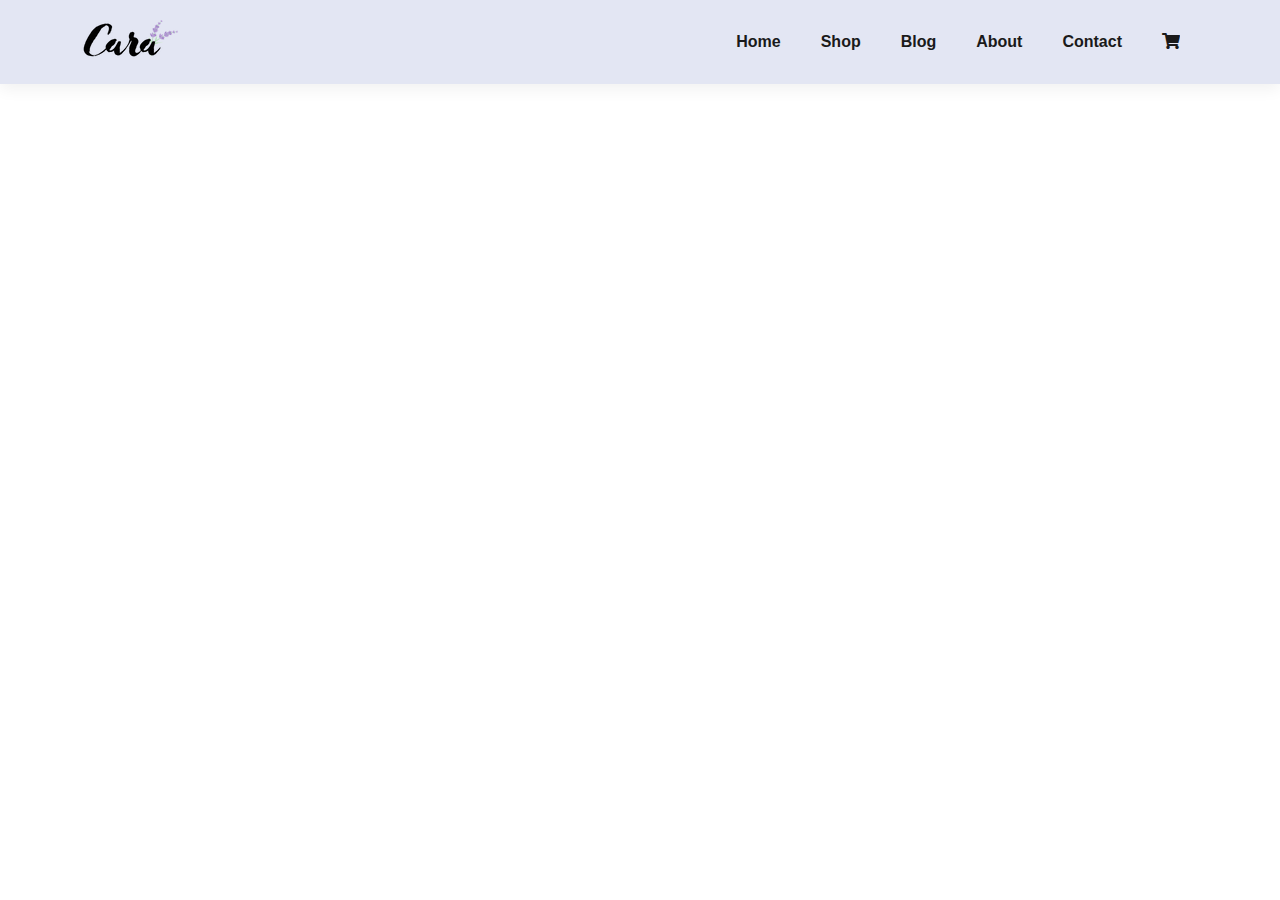
==== index.html @ 7ccb4666 "Few updates to the HTML and CSS" ====
<!DOCTYPE html>
<html lang="en">
  <head>
    <meta charset="UTF-8" />
    <meta http-equiv="X-UA-Compatible" content="IE=edge" />
    <meta name="viewport" content="width=device-width, initial-scale=1.0" />
    <title>eCommerce Website</title>
    <link
      rel="stylesheet"
      href="https://pro.fontawesome.com/releases/v5.10.0/css/all.css"
    />
    <link rel="stylesheet" href="style.css" />
  </head>
  <body>
    <section id="header">
      <a href="#"><img src="img/logo.png" alt="" class="logo" /></a>
      <div>
        <ul id="navbar">
          <li><a href="index.html">Home</a></li>
          <li><a href="shop.html">Shop</a></li>
          <li><a href="blog.html">Blog</a></li>
          <li><a href="about.html">About</a></li>
          <li><a href="contact.html">Contact</a></li>
          <li>
            <a href="cart.html"
              ><i class="fa fa-shopping-cart" aria-hidden="true"></i
            ></a>
          </li>
        </ul>
      </div>
    </section>
    <script src="script.js"></script>
  </body>
</html>
---- style.css ----
@import url("https://fonts.googleapis.com/css2?family=Poppins:wght@100;200;400;700&display=swap");
* {
  box-sizing: border-box;
  margin: 0;
  padding: 0;
  font-family: "Popins", sans-serif;
}

h1 {
  font-size: 50px;
  line-height: 64px;
  color: #222;
}

h2 {
  font-size: 46px;
  line-height: 54px;
  color: #222;
}

h4 {
  font-size: 20px;
  color: #222;
}

h6 {
  font-size: 50px;
  font-weight: 700;
}

p {
  font-size: 16px;
  color: #465b52;
  margin: 15px 0 20px 0;
}

.section-p1 {
  padding: 40px 80px;
}

.section-m1 {
  margin: 40px 0;
}

body {
  width: 100%;
}

#header {
  display: flex;
  align-items: center;
  justify-content: space-between;
  padding: 20px 80px;
  background: #e3e6f3;
  box-shadow: 0 5px 15px rgba(0, 0, 0, 0.06);
}

#navbar {
  display: flex;
  align-items: center;
  justify-content: center;
}

#navbar li {
  list-style: none;
  padding: 0 20px;
}

#navbar li a {
  text-decoration: none;
  font-size: 16px;
  font-weight: 600;
  color: #1a1a1a;
  transition: 0.3s ease;
}

#navbar li a:hover,
#navbar li a.active {
  color: #088178;
}

#navbar li a.active::after {
  content: "";
  width: 30%;
  height: 2px;
  background: #088178;
  position: absolute;
  bottom: -4px;
  left: 20px;
}
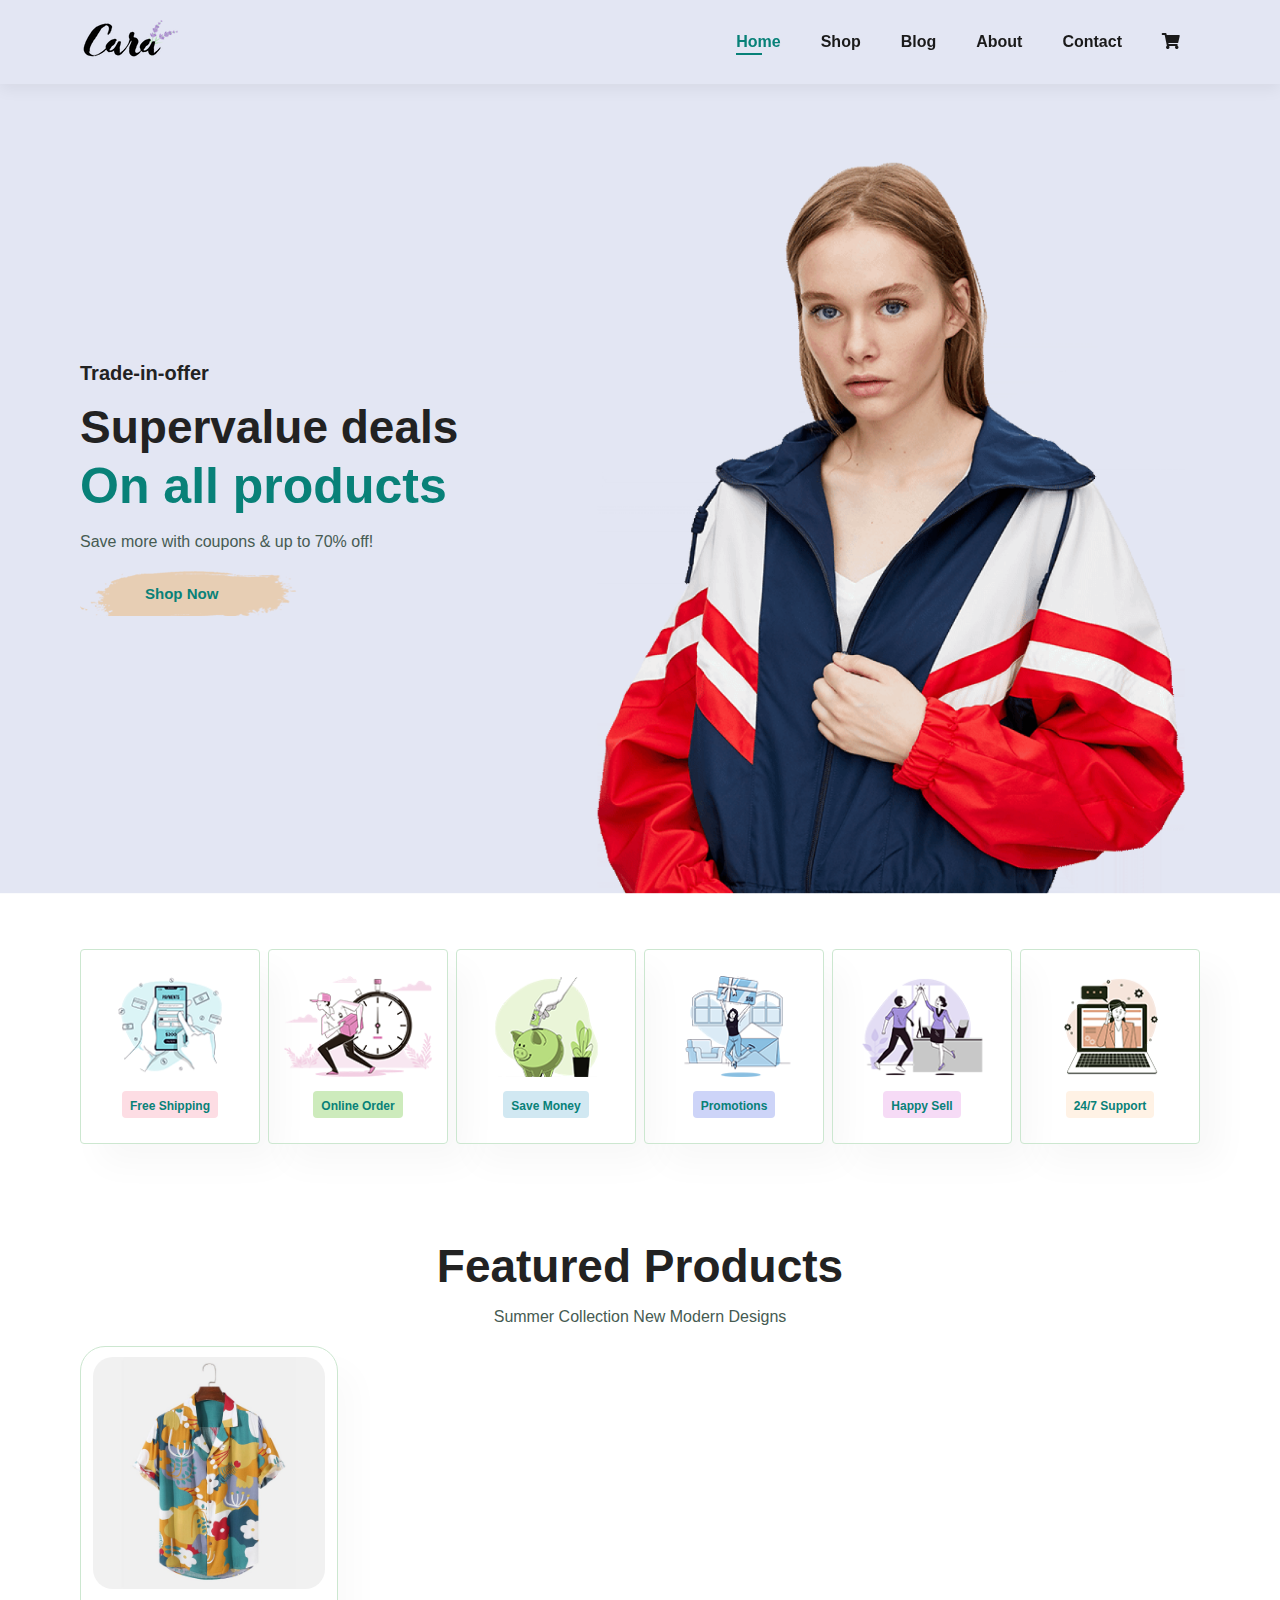
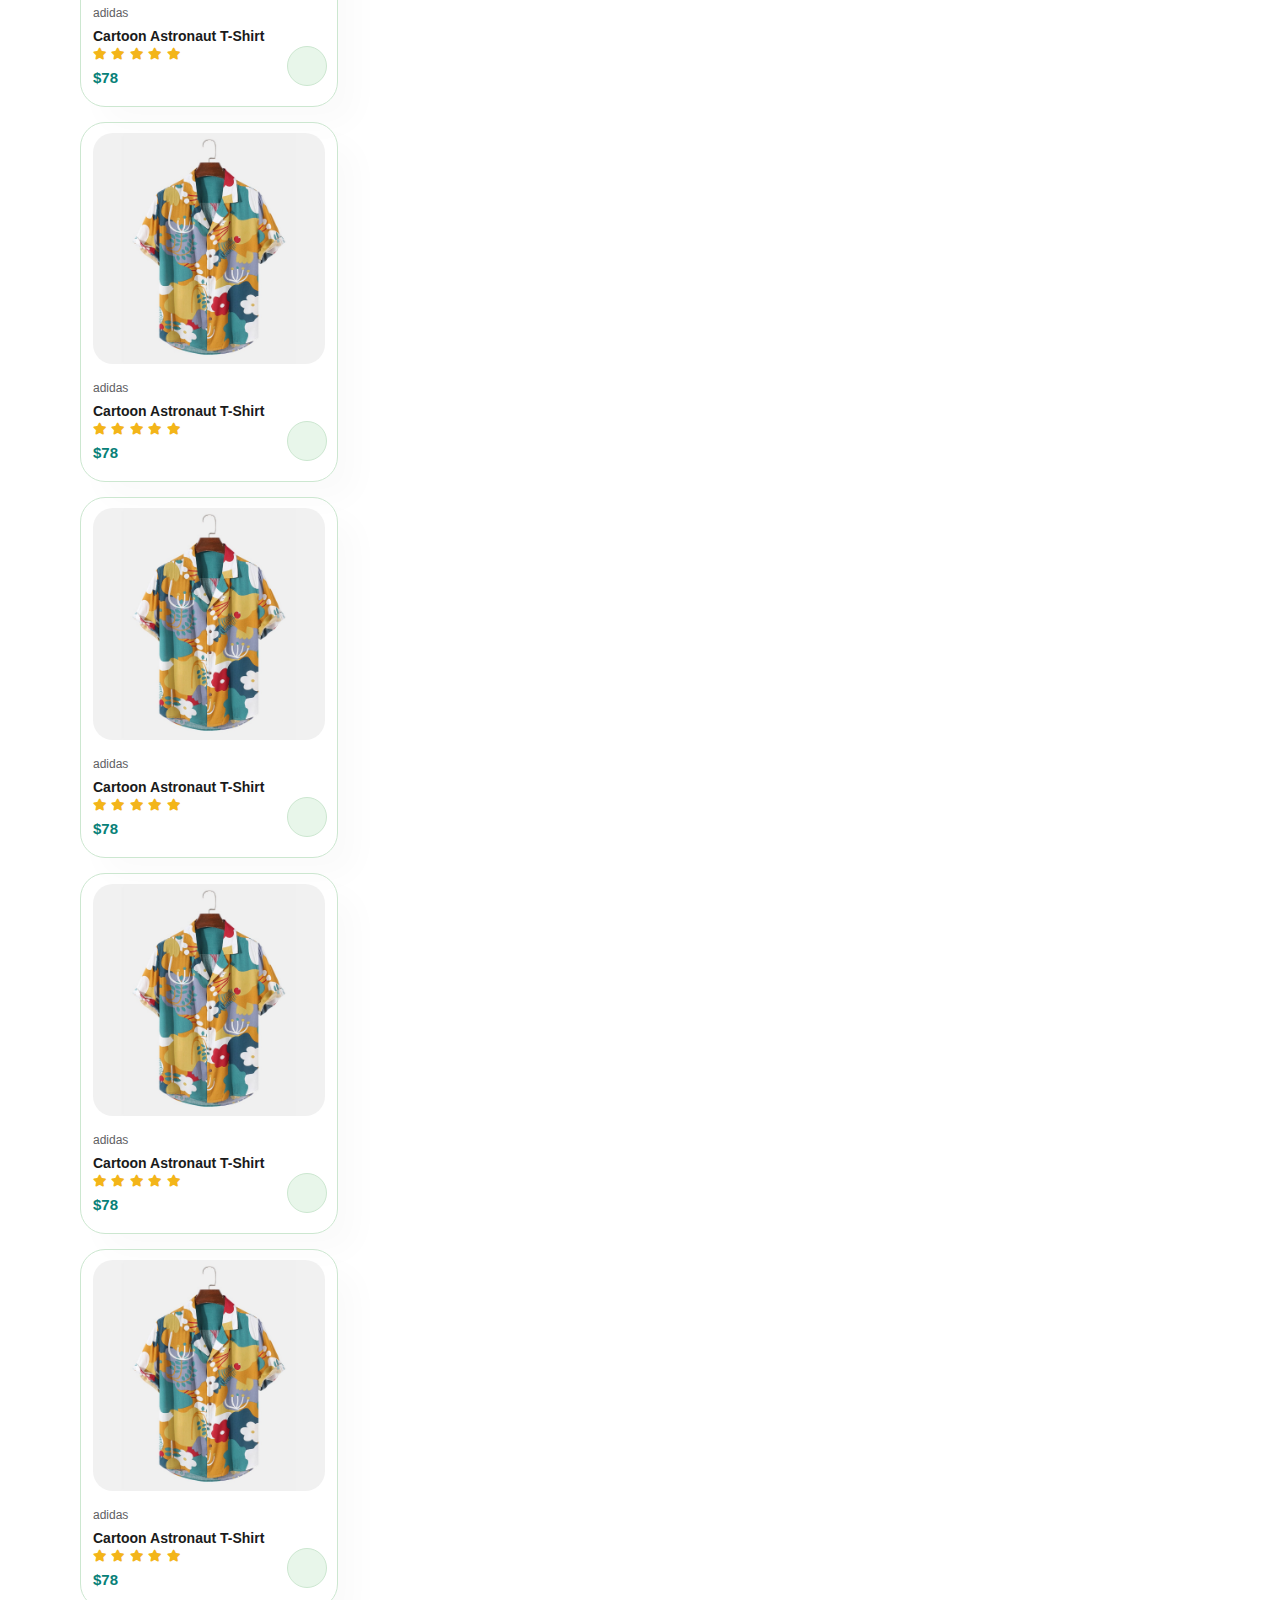
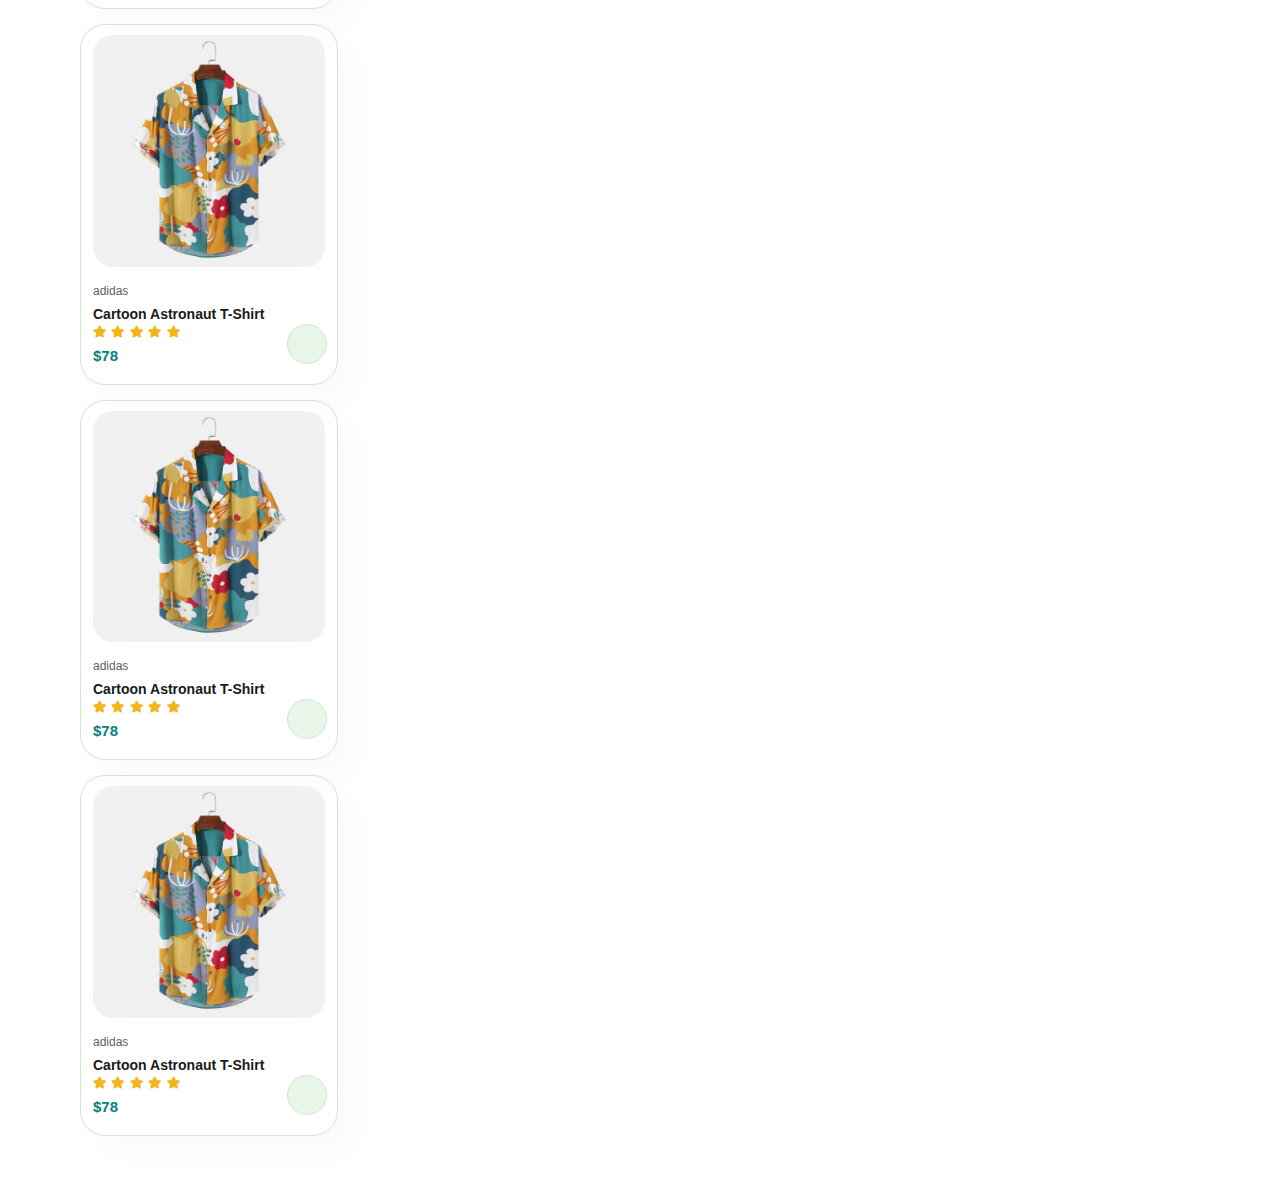
==== commit 7e0906b7: "Styled the navbar Completed the hero section Started the features section Updated the styling respec" ====
--- a/index.html
+++ b/index.html
@@ -12,11 +12,12 @@
     <link rel="stylesheet" href="style.css" />
   </head>
   <body>
+    <!-- navbar section -->
     <section id="header">
       <a href="#"><img src="img/logo.png" alt="" class="logo" /></a>
       <div>
         <ul id="navbar">
-          <li><a href="index.html">Home</a></li>
+          <li><a class="active" href="index.html">Home</a></li>
           <li><a href="shop.html">Shop</a></li>
           <li><a href="blog.html">Blog</a></li>
           <li><a href="about.html">About</a></li>
@@ -29,6 +30,179 @@
         </ul>
       </div>
     </section>
+
+    <!-- hero section -->
+    <section id="hero">
+      <h4>Trade-in-offer</h4>
+      <h2>Supervalue deals</h2>
+      <h1>On all products</h1>
+      <p>Save more with coupons & up to 70% off!</p>
+      <button>Shop Now</button>
+    </section>
+
+    <!-- features section -->
+    <section id="feature" class="section-p1">
+      <div class="fe-box">
+        <img src="img/features/f1.png" alt="" />
+        <h6>Free Shipping</h6>
+      </div>
+      <div class="fe-box">
+        <img src="img/features/f2.png" alt="" />
+        <h6>Online Order</h6>
+      </div>
+      <div class="fe-box">
+        <img src="img/features/f3.png" alt="" />
+        <h6>Save Money</h6>
+      </div>
+      <div class="fe-box">
+        <img src="img/features/f4.png" alt="" />
+        <h6>Promotions</h6>
+      </div>
+      <div class="fe-box">
+        <img src="img/features/f5.png" alt="" />
+        <h6>Happy Sell</h6>
+      </div>
+      <div class="fe-box">
+        <img src="img/features/f6.png" alt="" />
+        <h6>24/7 Support</h6>
+      </div>
+    </section>
+
+    <!-- products -->
+    <section id="product1" class="section-p1">
+      <h2>Featured Products</h2>
+      <p>Summer Collection New Modern Designs</p>
+      <div class="pro-container">
+        <div class="pro">
+          <img src="img/products/f1.jpg" alt="" />
+          <div class="des">
+            <span>adidas</span>
+            <h5>Cartoon Astronaut T-Shirt</h5>
+            <div class="star">
+              <i class="fas fa-star"></i>
+              <i class="fas fa-star"></i>
+              <i class="fas fa-star"></i>
+              <i class="fas fa-star"></i>
+              <i class="fas fa-star"></i>
+            </div>
+            <h4>$78</h4>
+          </div>
+          <a href="#"><i class="fa fa-shopping-cart cart"></i></a>
+        </div>
+        <div class="pro">
+          <img src="img/products/f1.jpg" alt="" />
+          <div class="des">
+            <span>adidas</span>
+            <h5>Cartoon Astronaut T-Shirt</h5>
+            <div class="star">
+              <i class="fas fa-star"></i>
+              <i class="fas fa-star"></i>
+              <i class="fas fa-star"></i>
+              <i class="fas fa-star"></i>
+              <i class="fas fa-star"></i>
+            </div>
+            <h4>$78</h4>
+          </div>
+          <a href="#"><i class="fa fa-shopping-cart cart"></i></a>
+        </div>
+        <div class="pro">
+          <img src="img/products/f1.jpg" alt="" />
+          <div class="des">
+            <span>adidas</span>
+            <h5>Cartoon Astronaut T-Shirt</h5>
+            <div class="star">
+              <i class="fas fa-star"></i>
+              <i class="fas fa-star"></i>
+              <i class="fas fa-star"></i>
+              <i class="fas fa-star"></i>
+              <i class="fas fa-star"></i>
+            </div>
+            <h4>$78</h4>
+          </div>
+          <a href="#"><i class="fa fa-shopping-cart cart"></i></a>
+        </div>
+        <div class="pro">
+          <img src="img/products/f1.jpg" alt="" />
+          <div class="des">
+            <span>adidas</span>
+            <h5>Cartoon Astronaut T-Shirt</h5>
+            <div class="star">
+              <i class="fas fa-star"></i>
+              <i class="fas fa-star"></i>
+              <i class="fas fa-star"></i>
+              <i class="fas fa-star"></i>
+              <i class="fas fa-star"></i>
+            </div>
+            <h4>$78</h4>
+          </div>
+          <a href="#"><i class="fa fa-shopping-cart cart"></i></a>
+        </div>
+        <div class="pro">
+          <img src="img/products/f1.jpg" alt="" />
+          <div class="des">
+            <span>adidas</span>
+            <h5>Cartoon Astronaut T-Shirt</h5>
+            <div class="star">
+              <i class="fas fa-star"></i>
+              <i class="fas fa-star"></i>
+              <i class="fas fa-star"></i>
+              <i class="fas fa-star"></i>
+              <i class="fas fa-star"></i>
+            </div>
+            <h4>$78</h4>
+          </div>
+          <a href="#"><i class="fa fa-shopping-cart cart"></i></a>
+        </div>
+        <div class="pro">
+          <img src="img/products/f1.jpg" alt="" />
+          <div class="des">
+            <span>adidas</span>
+            <h5>Cartoon Astronaut T-Shirt</h5>
+            <div class="star">
+              <i class="fas fa-star"></i>
+              <i class="fas fa-star"></i>
+              <i class="fas fa-star"></i>
+              <i class="fas fa-star"></i>
+              <i class="fas fa-star"></i>
+            </div>
+            <h4>$78</h4>
+          </div>
+          <a href="#"><i class="fa fa-shopping-cart cart"></i></a>
+        </div>
+        <div class="pro">
+          <img src="img/products/f1.jpg" alt="" />
+          <div class="des">
+            <span>adidas</span>
+            <h5>Cartoon Astronaut T-Shirt</h5>
+            <div class="star">
+              <i class="fas fa-star"></i>
+              <i class="fas fa-star"></i>
+              <i class="fas fa-star"></i>
+              <i class="fas fa-star"></i>
+              <i class="fas fa-star"></i>
+            </div>
+            <h4>$78</h4>
+          </div>
+          <a href="#"><i class="fa fa-shopping-cart cart"></i></a>
+        </div>
+        <div class="pro">
+          <img src="img/products/f1.jpg" alt="" />
+          <div class="des">
+            <span>adidas</span>
+            <h5>Cartoon Astronaut T-Shirt</h5>
+            <div class="star">
+              <i class="fas fa-star"></i>
+              <i class="fas fa-star"></i>
+              <i class="fas fa-star"></i>
+              <i class="fas fa-star"></i>
+              <i class="fas fa-star"></i>
+            </div>
+            <h4>$78</h4>
+          </div>
+          <a href="#"><i class="fa fa-shopping-cart cart"></i></a>
+        </div>
+      </div>
+    </section>
     <script src="script.js"></script>
   </body>
 </html>
--- a/style.css
+++ b/style.css
@@ -24,7 +24,7 @@
 }
 
 h6 {
-  font-size: 50px;
+  font-size: 12px;
   font-weight: 700;
 }
 
@@ -53,6 +53,10 @@
   padding: 20px 80px;
   background: #e3e6f3;
   box-shadow: 0 5px 15px rgba(0, 0, 0, 0.06);
+  z-index: 999;
+  position: sticky;
+  top: 0;
+  left: 0;
 }
 
 #navbar {
@@ -64,6 +68,7 @@
 #navbar li {
   list-style: none;
   padding: 0 20px;
+  position: relative;
 }
 
 #navbar li a {
@@ -79,7 +84,8 @@
   color: #088178;
 }
 
-#navbar li a.active::after {
+#navbar li a.active::after,
+#navbar li a:hover::after {
   content: "";
   width: 30%;
   height: 2px;
@@ -88,3 +94,159 @@
   bottom: -4px;
   left: 20px;
 }
+
+#hero {
+  background-image: url("img/hero4.png");
+  height: 90vh;
+  width: 100%;
+  background-size: cover;
+  background-position: top 25% right 0;
+  padding: 0 80px;
+  display: flex;
+  flex-direction: column;
+  align-items: flex-start;
+  justify-content: center;
+}
+
+#hero h4 {
+  padding-bottom: 15px;
+}
+
+#hero h1 {
+  color: #088178;
+}
+
+#hero button {
+  background-image: url("img/button.png");
+  background-color: transparent;
+  color: #088178;
+  border: 0;
+  padding: 14px 80px 14px 65px;
+  background-repeat: no-repeat;
+  cursor: pointer;
+  font-size: 15px;
+  font-weight: 700;
+}
+
+#feature {
+  display: flex;
+  align-items: center;
+  justify-content: space-between;
+  flex-wrap: wrap;
+}
+
+#feature .fe-box {
+  width: 180px;
+  text-align: center;
+  padding: 25px 15px;
+  box-shadow: 20px 20px 34px rgba(0, 0, 0, 0.03);
+  border: 1px solid #cce7d0;
+  border-radius: 4px;
+  margin: 15px 0;
+}
+
+#feature .fe-box:hover {
+  box-shadow: 10px 10px 54px rgba(70, 62, 221, 0.1);
+}
+
+#feature .fe-box img {
+  width: 100%;
+  margin-bottom: 10px;
+}
+
+#feature .fe-box h6 {
+  display: inline-block;
+  padding: 9px 8px 6px 8px;
+  line-height: 1;
+  border-radius: 4px;
+  color: #088178;
+  background-color: #fddde4;
+}
+
+#feature .fe-box:nth-child(2) h6 {
+  background-color: #cdebbc;
+}
+
+#feature .fe-box:nth-child(3) h6 {
+  background-color: #d1e8f2;
+}
+
+#feature .fe-box:nth-child(4) h6 {
+  background-color: #cdd4f8;
+}
+
+#feature .fe-box:nth-child(5) h6 {
+  background-color: #f6dbf6;
+}
+
+#feature .fe-box:nth-child(6) h6 {
+  background-color: #fff2e5;
+}
+
+#product1 {
+  text-align: center;
+}
+
+#product1 .pro {
+  width: 23%;
+  min-width: 250px;
+  padding: 10px 12px;
+  border: 1px solid #cce7d0;
+  border-radius: 25px;
+  cursor: pointer;
+  box-shadow: 20px 20px 30px rgba(0, 0, 0, 0.02);
+  margin: 15px 0;
+  transition: 0.2s ease;
+  position: relative;
+}
+
+#product1 .pro:hover {
+  box-shadow: 20px 20px 30px rgba(0, 0, 0, 0.06);
+}
+
+#product1 .pro img {
+  width: 100%;
+  border-radius: 20px;
+}
+
+#product1 .pro .des {
+  text-align: start;
+  padding: 10px 0;
+}
+
+#product1 .pro .des span {
+  color: #606063;
+  font-size: 12px;
+}
+
+#product1 .pro .des h5 {
+  padding-top: 7px;
+  color: #1a1a1a;
+  font-size: 14px;
+}
+
+#product1 .pro .des i {
+  font-size: 12px;
+  color: rgb(243, 181, 25);
+}
+
+#product1 .pro .des h4 {
+  padding-top: 7px;
+  font-size: 15px;
+  font-weight: 700;
+  color: #088178;
+}
+
+#product1 .pro .cart {
+  width: 40px;
+  height: 40px;
+  line-height: 40px;
+  border-radius: 50px;
+  background-color: #e8f6ea;
+  font-weight: 500;
+  color: #088178;
+  border: 1px solid #cce7d0;
+  position: absolute;
+  bottom: 20px;
+  right: 10px;
+}
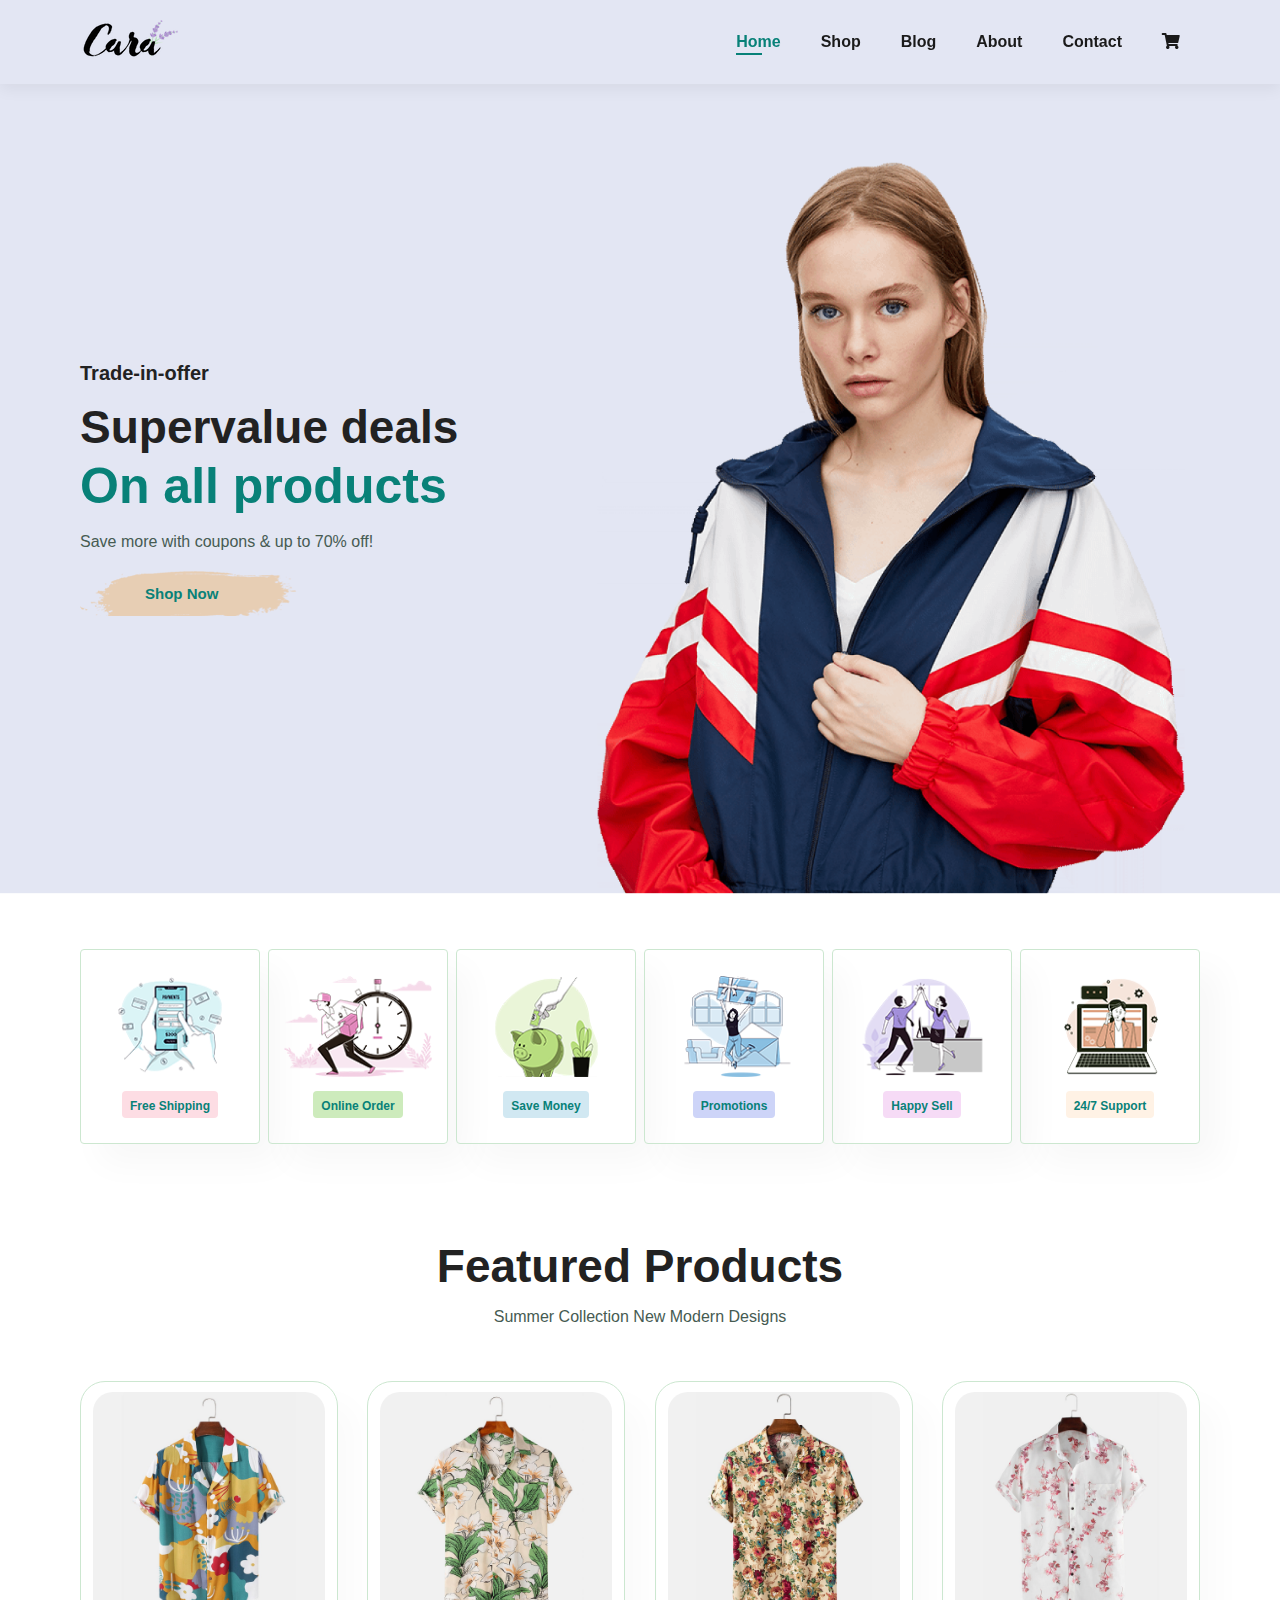
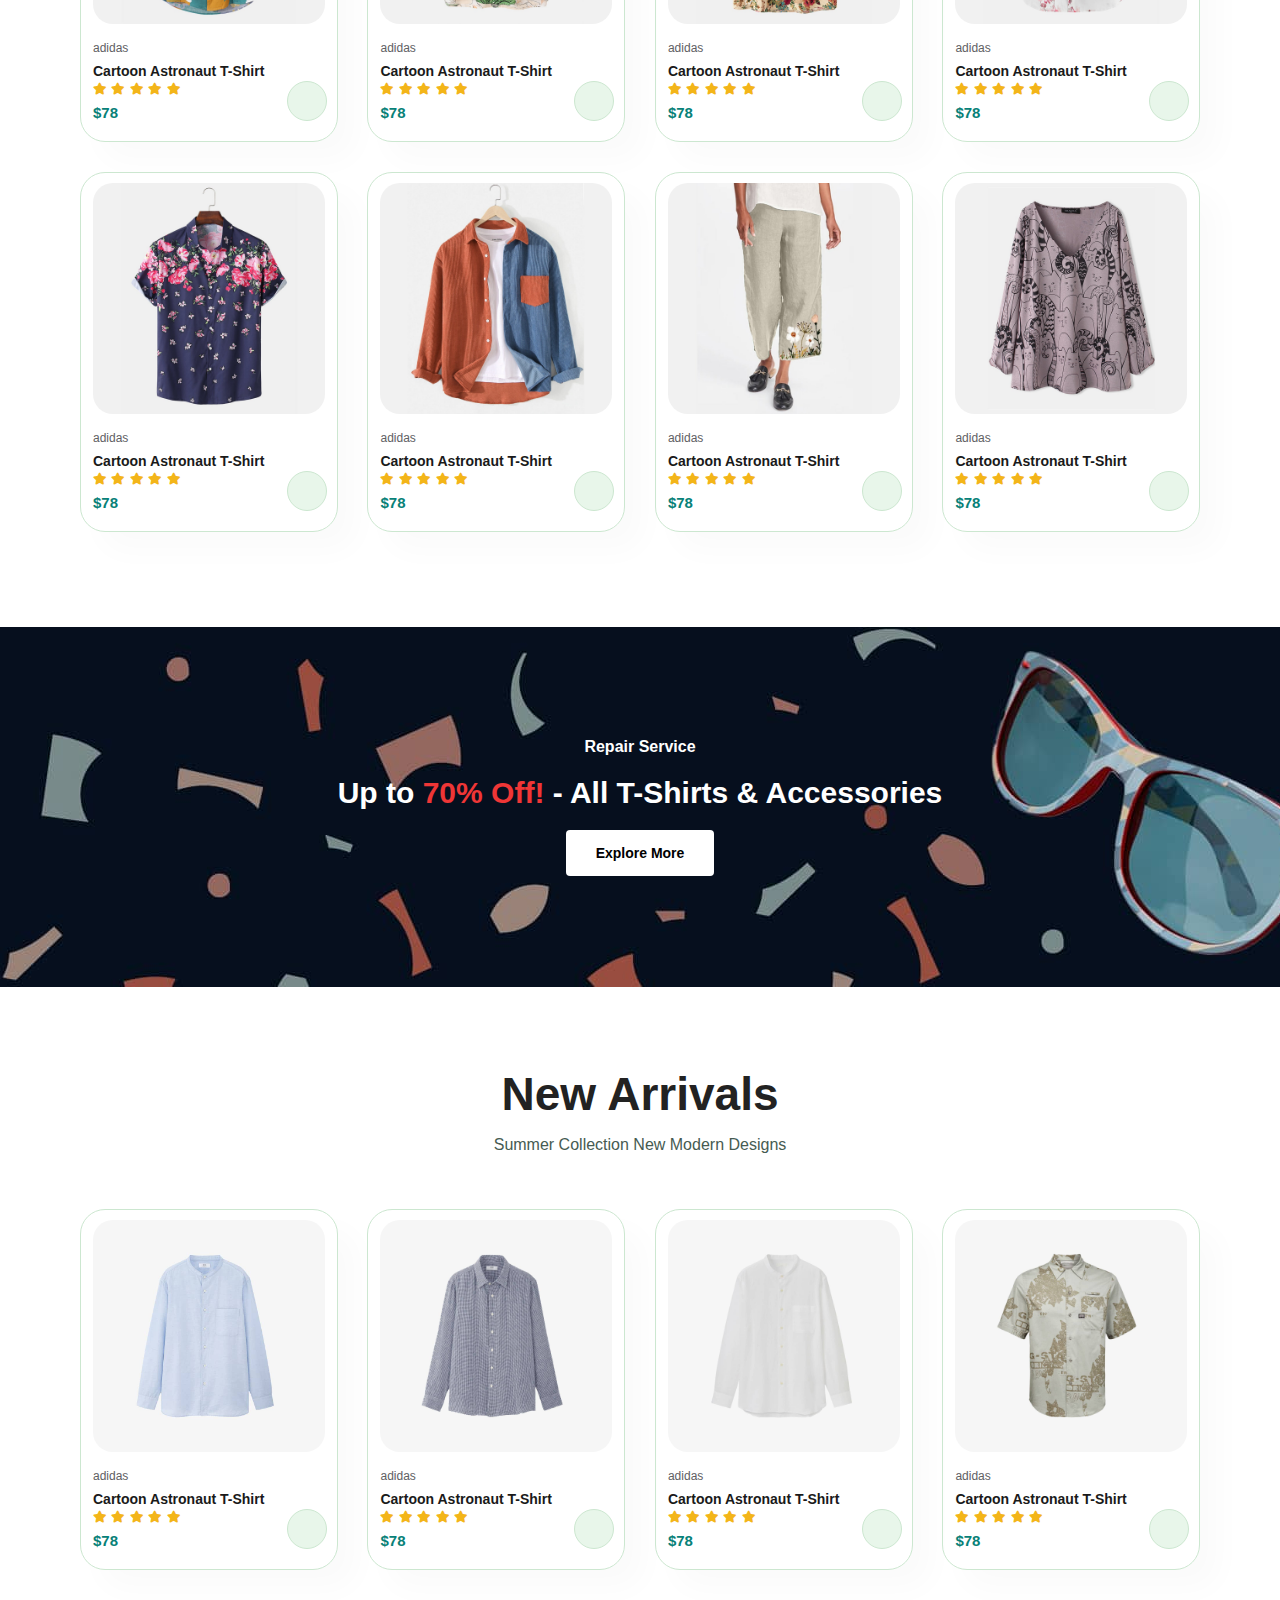
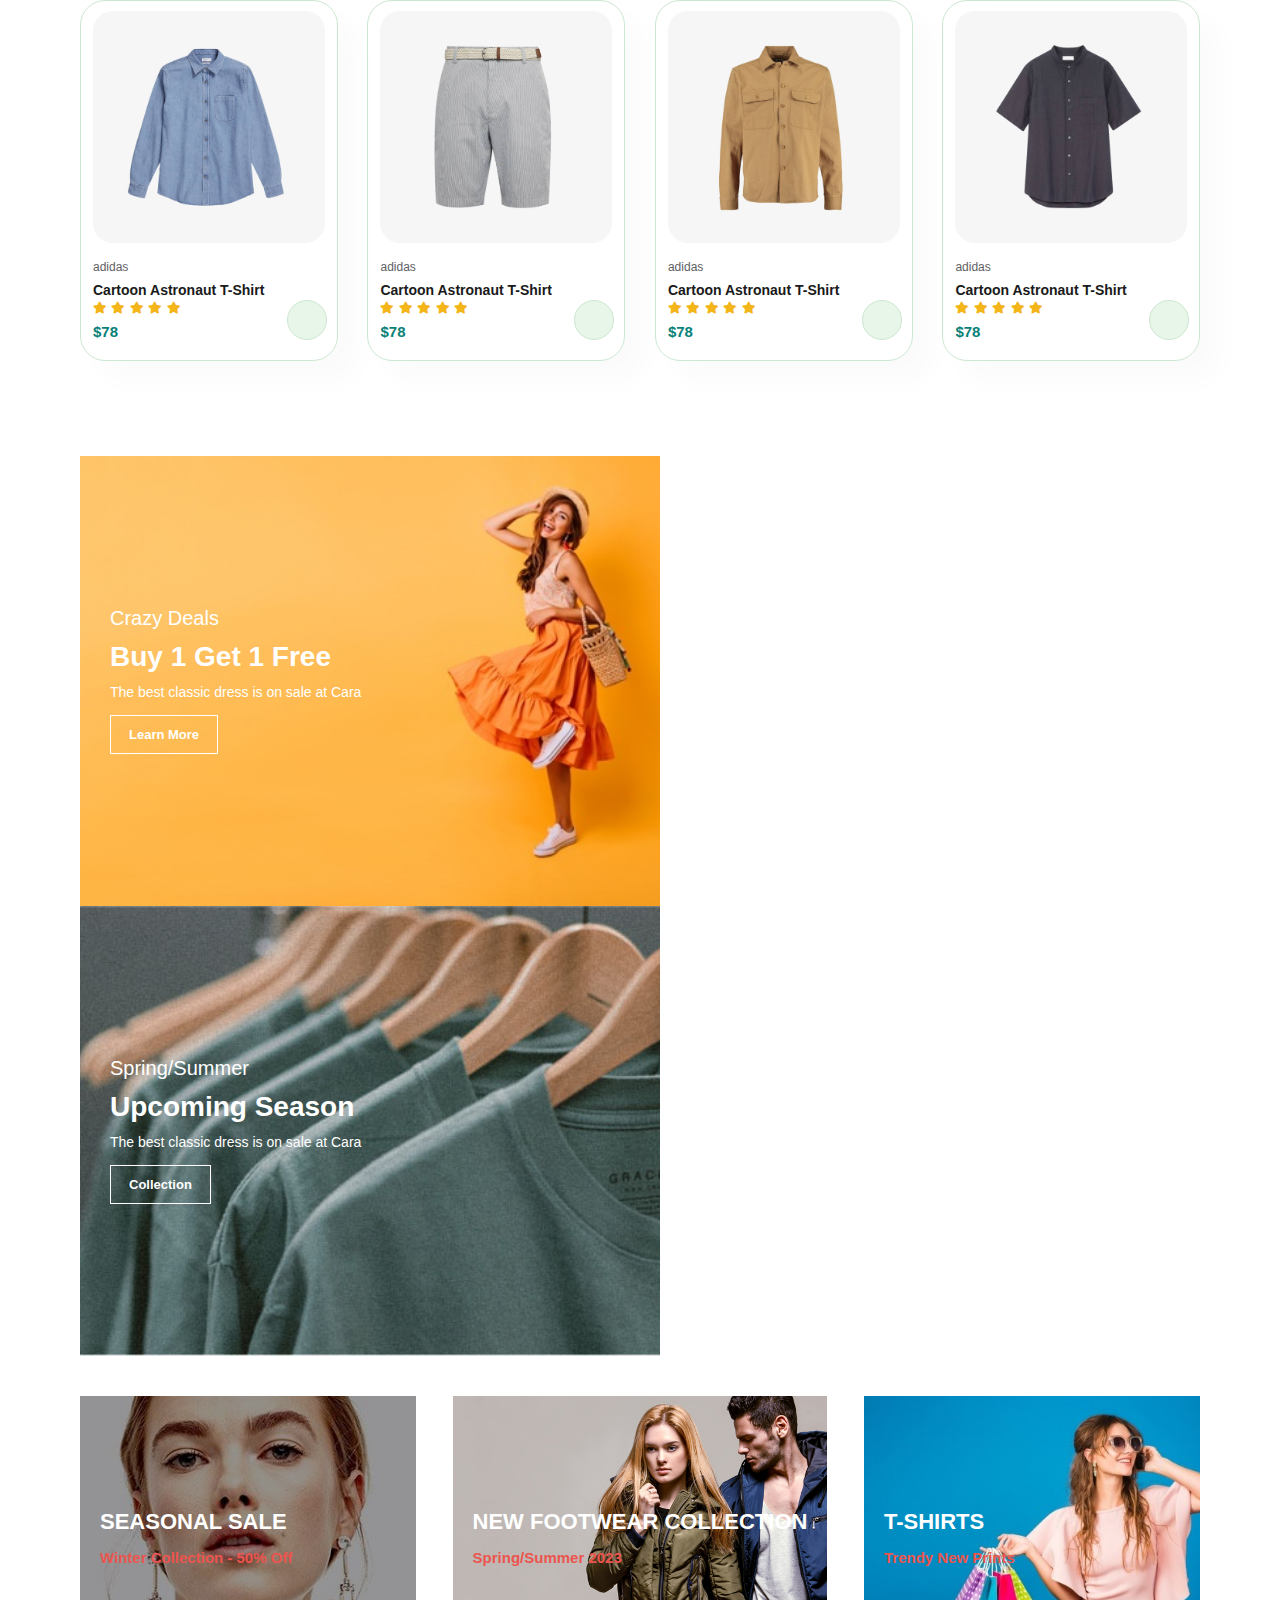
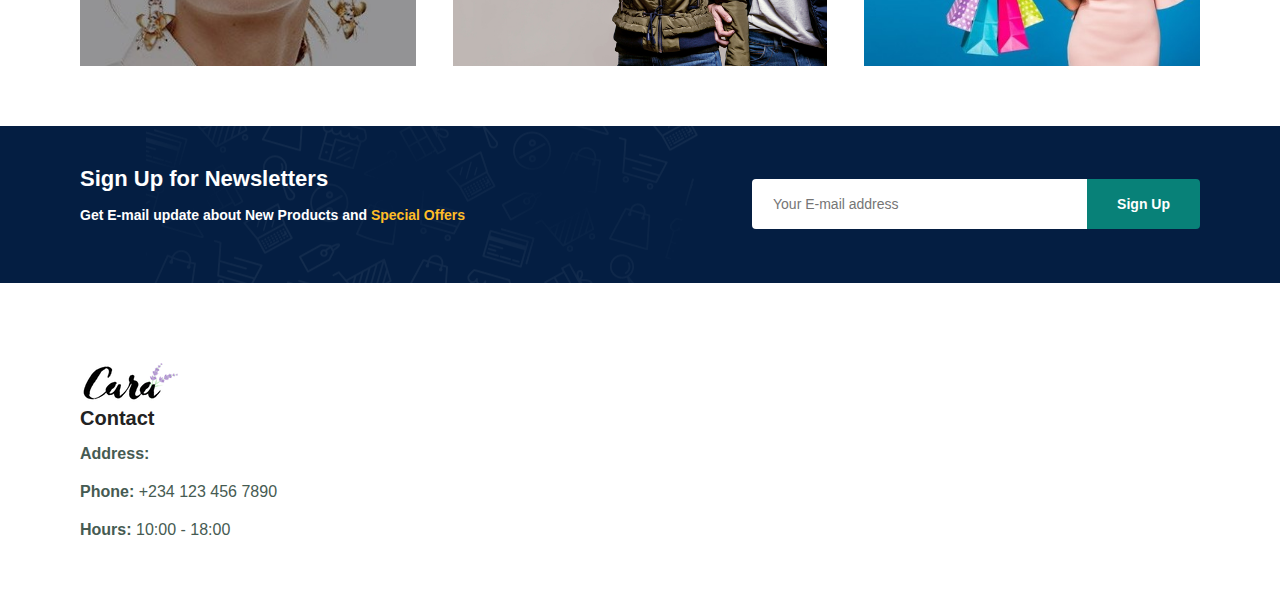
==== commit 92c1ad15: "Completed the product section Completed the call to action banner sections Completed the newsletter " ====
--- a/index.html
+++ b/index.html
@@ -68,7 +68,7 @@
       </div>
     </section>
 
-    <!-- products -->
+    <!-- products section -->
     <section id="product1" class="section-p1">
       <h2>Featured Products</h2>
       <p>Summer Collection New Modern Designs</p>
@@ -90,119 +90,319 @@
           <a href="#"><i class="fa fa-shopping-cart cart"></i></a>
         </div>
         <div class="pro">
-          <img src="img/products/f1.jpg" alt="" />
-          <div class="des">
-            <span>adidas</span>
-            <h5>Cartoon Astronaut T-Shirt</h5>
-            <div class="star">
-              <i class="fas fa-star"></i>
-              <i class="fas fa-star"></i>
-              <i class="fas fa-star"></i>
-              <i class="fas fa-star"></i>
-              <i class="fas fa-star"></i>
-            </div>
-            <h4>$78</h4>
-          </div>
-          <a href="#"><i class="fa fa-shopping-cart cart"></i></a>
-        </div>
-        <div class="pro">
-          <img src="img/products/f1.jpg" alt="" />
-          <div class="des">
-            <span>adidas</span>
-            <h5>Cartoon Astronaut T-Shirt</h5>
-            <div class="star">
-              <i class="fas fa-star"></i>
-              <i class="fas fa-star"></i>
-              <i class="fas fa-star"></i>
-              <i class="fas fa-star"></i>
-              <i class="fas fa-star"></i>
-            </div>
-            <h4>$78</h4>
-          </div>
-          <a href="#"><i class="fa fa-shopping-cart cart"></i></a>
-        </div>
-        <div class="pro">
-          <img src="img/products/f1.jpg" alt="" />
-          <div class="des">
-            <span>adidas</span>
-            <h5>Cartoon Astronaut T-Shirt</h5>
-            <div class="star">
-              <i class="fas fa-star"></i>
-              <i class="fas fa-star"></i>
-              <i class="fas fa-star"></i>
-              <i class="fas fa-star"></i>
-              <i class="fas fa-star"></i>
-            </div>
-            <h4>$78</h4>
-          </div>
-          <a href="#"><i class="fa fa-shopping-cart cart"></i></a>
-        </div>
-        <div class="pro">
-          <img src="img/products/f1.jpg" alt="" />
-          <div class="des">
-            <span>adidas</span>
-            <h5>Cartoon Astronaut T-Shirt</h5>
-            <div class="star">
-              <i class="fas fa-star"></i>
-              <i class="fas fa-star"></i>
-              <i class="fas fa-star"></i>
-              <i class="fas fa-star"></i>
-              <i class="fas fa-star"></i>
-            </div>
-            <h4>$78</h4>
-          </div>
-          <a href="#"><i class="fa fa-shopping-cart cart"></i></a>
-        </div>
-        <div class="pro">
-          <img src="img/products/f1.jpg" alt="" />
-          <div class="des">
-            <span>adidas</span>
-            <h5>Cartoon Astronaut T-Shirt</h5>
-            <div class="star">
-              <i class="fas fa-star"></i>
-              <i class="fas fa-star"></i>
-              <i class="fas fa-star"></i>
-              <i class="fas fa-star"></i>
-              <i class="fas fa-star"></i>
-            </div>
-            <h4>$78</h4>
-          </div>
-          <a href="#"><i class="fa fa-shopping-cart cart"></i></a>
-        </div>
-        <div class="pro">
-          <img src="img/products/f1.jpg" alt="" />
-          <div class="des">
-            <span>adidas</span>
-            <h5>Cartoon Astronaut T-Shirt</h5>
-            <div class="star">
-              <i class="fas fa-star"></i>
-              <i class="fas fa-star"></i>
-              <i class="fas fa-star"></i>
-              <i class="fas fa-star"></i>
-              <i class="fas fa-star"></i>
-            </div>
-            <h4>$78</h4>
-          </div>
-          <a href="#"><i class="fa fa-shopping-cart cart"></i></a>
-        </div>
-        <div class="pro">
-          <img src="img/products/f1.jpg" alt="" />
-          <div class="des">
-            <span>adidas</span>
-            <h5>Cartoon Astronaut T-Shirt</h5>
-            <div class="star">
-              <i class="fas fa-star"></i>
-              <i class="fas fa-star"></i>
-              <i class="fas fa-star"></i>
-              <i class="fas fa-star"></i>
-              <i class="fas fa-star"></i>
-            </div>
-            <h4>$78</h4>
-          </div>
-          <a href="#"><i class="fa fa-shopping-cart cart"></i></a>
-        </div>
-      </div>
-    </section>
+          <img src="img/products/f2.jpg" alt="" />
+          <div class="des">
+            <span>adidas</span>
+            <h5>Cartoon Astronaut T-Shirt</h5>
+            <div class="star">
+              <i class="fas fa-star"></i>
+              <i class="fas fa-star"></i>
+              <i class="fas fa-star"></i>
+              <i class="fas fa-star"></i>
+              <i class="fas fa-star"></i>
+            </div>
+            <h4>$78</h4>
+          </div>
+          <a href="#"><i class="fa fa-shopping-cart cart"></i></a>
+        </div>
+        <div class="pro">
+          <img src="img/products/f3.jpg" alt="" />
+          <div class="des">
+            <span>adidas</span>
+            <h5>Cartoon Astronaut T-Shirt</h5>
+            <div class="star">
+              <i class="fas fa-star"></i>
+              <i class="fas fa-star"></i>
+              <i class="fas fa-star"></i>
+              <i class="fas fa-star"></i>
+              <i class="fas fa-star"></i>
+            </div>
+            <h4>$78</h4>
+          </div>
+          <a href="#"><i class="fa fa-shopping-cart cart"></i></a>
+        </div>
+        <div class="pro">
+          <img src="img/products/f4.jpg" alt="" />
+          <div class="des">
+            <span>adidas</span>
+            <h5>Cartoon Astronaut T-Shirt</h5>
+            <div class="star">
+              <i class="fas fa-star"></i>
+              <i class="fas fa-star"></i>
+              <i class="fas fa-star"></i>
+              <i class="fas fa-star"></i>
+              <i class="fas fa-star"></i>
+            </div>
+            <h4>$78</h4>
+          </div>
+          <a href="#"><i class="fa fa-shopping-cart cart"></i></a>
+        </div>
+        <div class="pro">
+          <img src="img/products/f5.jpg" alt="" />
+          <div class="des">
+            <span>adidas</span>
+            <h5>Cartoon Astronaut T-Shirt</h5>
+            <div class="star">
+              <i class="fas fa-star"></i>
+              <i class="fas fa-star"></i>
+              <i class="fas fa-star"></i>
+              <i class="fas fa-star"></i>
+              <i class="fas fa-star"></i>
+            </div>
+            <h4>$78</h4>
+          </div>
+          <a href="#"><i class="fa fa-shopping-cart cart"></i></a>
+        </div>
+        <div class="pro">
+          <img src="img/products/f6.jpg" alt="" />
+          <div class="des">
+            <span>adidas</span>
+            <h5>Cartoon Astronaut T-Shirt</h5>
+            <div class="star">
+              <i class="fas fa-star"></i>
+              <i class="fas fa-star"></i>
+              <i class="fas fa-star"></i>
+              <i class="fas fa-star"></i>
+              <i class="fas fa-star"></i>
+            </div>
+            <h4>$78</h4>
+          </div>
+          <a href="#"><i class="fa fa-shopping-cart cart"></i></a>
+        </div>
+        <div class="pro">
+          <img src="img/products/f7.jpg" alt="" />
+          <div class="des">
+            <span>adidas</span>
+            <h5>Cartoon Astronaut T-Shirt</h5>
+            <div class="star">
+              <i class="fas fa-star"></i>
+              <i class="fas fa-star"></i>
+              <i class="fas fa-star"></i>
+              <i class="fas fa-star"></i>
+              <i class="fas fa-star"></i>
+            </div>
+            <h4>$78</h4>
+          </div>
+          <a href="#"><i class="fa fa-shopping-cart cart"></i></a>
+        </div>
+        <div class="pro">
+          <img src="img/products/f8.jpg" alt="" />
+          <div class="des">
+            <span>adidas</span>
+            <h5>Cartoon Astronaut T-Shirt</h5>
+            <div class="star">
+              <i class="fas fa-star"></i>
+              <i class="fas fa-star"></i>
+              <i class="fas fa-star"></i>
+              <i class="fas fa-star"></i>
+              <i class="fas fa-star"></i>
+            </div>
+            <h4>$78</h4>
+          </div>
+          <a href="#"><i class="fa fa-shopping-cart cart"></i></a>
+        </div>
+      </div>
+    </section>
+
+    <!-- call-to-action banner 1 section -->
+    <section id="banner" class="section-m1">
+      <h4>Repair Service</h4>
+      <h2>Up to <span>70% Off!</span> - All T-Shirts & Accessories</h2>
+      <button class="normal">Explore More</button>
+    </section>
+
+    <!-- new arrivals -->
+    <section id="product1" class="section-p1">
+      <h2>New Arrivals</h2>
+      <p>Summer Collection New Modern Designs</p>
+      <div class="pro-container">
+        <div class="pro">
+          <img src="img/products/n1.jpg" alt="" />
+          <div class="des">
+            <span>adidas</span>
+            <h5>Cartoon Astronaut T-Shirt</h5>
+            <div class="star">
+              <i class="fas fa-star"></i>
+              <i class="fas fa-star"></i>
+              <i class="fas fa-star"></i>
+              <i class="fas fa-star"></i>
+              <i class="fas fa-star"></i>
+            </div>
+            <h4>$78</h4>
+          </div>
+          <a href="#"><i class="fa fa-shopping-cart cart"></i></a>
+        </div>
+        <div class="pro">
+          <img src="img/products/n2.jpg" alt="" />
+          <div class="des">
+            <span>adidas</span>
+            <h5>Cartoon Astronaut T-Shirt</h5>
+            <div class="star">
+              <i class="fas fa-star"></i>
+              <i class="fas fa-star"></i>
+              <i class="fas fa-star"></i>
+              <i class="fas fa-star"></i>
+              <i class="fas fa-star"></i>
+            </div>
+            <h4>$78</h4>
+          </div>
+          <a href="#"><i class="fa fa-shopping-cart cart"></i></a>
+        </div>
+        <div class="pro">
+          <img src="img/products/n3.jpg" alt="" />
+          <div class="des">
+            <span>adidas</span>
+            <h5>Cartoon Astronaut T-Shirt</h5>
+            <div class="star">
+              <i class="fas fa-star"></i>
+              <i class="fas fa-star"></i>
+              <i class="fas fa-star"></i>
+              <i class="fas fa-star"></i>
+              <i class="fas fa-star"></i>
+            </div>
+            <h4>$78</h4>
+          </div>
+          <a href="#"><i class="fa fa-shopping-cart cart"></i></a>
+        </div>
+        <div class="pro">
+          <img src="img/products/n4.jpg" alt="" />
+          <div class="des">
+            <span>adidas</span>
+            <h5>Cartoon Astronaut T-Shirt</h5>
+            <div class="star">
+              <i class="fas fa-star"></i>
+              <i class="fas fa-star"></i>
+              <i class="fas fa-star"></i>
+              <i class="fas fa-star"></i>
+              <i class="fas fa-star"></i>
+            </div>
+            <h4>$78</h4>
+          </div>
+          <a href="#"><i class="fa fa-shopping-cart cart"></i></a>
+        </div>
+        <div class="pro">
+          <img src="img/products/n5.jpg" alt="" />
+          <div class="des">
+            <span>adidas</span>
+            <h5>Cartoon Astronaut T-Shirt</h5>
+            <div class="star">
+              <i class="fas fa-star"></i>
+              <i class="fas fa-star"></i>
+              <i class="fas fa-star"></i>
+              <i class="fas fa-star"></i>
+              <i class="fas fa-star"></i>
+            </div>
+            <h4>$78</h4>
+          </div>
+          <a href="#"><i class="fa fa-shopping-cart cart"></i></a>
+        </div>
+        <div class="pro">
+          <img src="img/products/n6.jpg" alt="" />
+          <div class="des">
+            <span>adidas</span>
+            <h5>Cartoon Astronaut T-Shirt</h5>
+            <div class="star">
+              <i class="fas fa-star"></i>
+              <i class="fas fa-star"></i>
+              <i class="fas fa-star"></i>
+              <i class="fas fa-star"></i>
+              <i class="fas fa-star"></i>
+            </div>
+            <h4>$78</h4>
+          </div>
+          <a href="#"><i class="fa fa-shopping-cart cart"></i></a>
+        </div>
+        <div class="pro">
+          <img src="img/products/n7.jpg" alt="" />
+          <div class="des">
+            <span>adidas</span>
+            <h5>Cartoon Astronaut T-Shirt</h5>
+            <div class="star">
+              <i class="fas fa-star"></i>
+              <i class="fas fa-star"></i>
+              <i class="fas fa-star"></i>
+              <i class="fas fa-star"></i>
+              <i class="fas fa-star"></i>
+            </div>
+            <h4>$78</h4>
+          </div>
+          <a href="#"><i class="fa fa-shopping-cart cart"></i></a>
+        </div>
+        <div class="pro">
+          <img src="img/products/n8.jpg" alt="" />
+          <div class="des">
+            <span>adidas</span>
+            <h5>Cartoon Astronaut T-Shirt</h5>
+            <div class="star">
+              <i class="fas fa-star"></i>
+              <i class="fas fa-star"></i>
+              <i class="fas fa-star"></i>
+              <i class="fas fa-star"></i>
+              <i class="fas fa-star"></i>
+            </div>
+            <h4>$78</h4>
+          </div>
+          <a href="#"><i class="fa fa-shopping-cart cart"></i></a>
+        </div>
+      </div>
+    </section>
+
+    <!-- call-to-action banner 2 section-->
+    <section id="sm-banner" class="section-p1">
+      <div class="banner-box">
+        <h4>Crazy Deals</h4>
+        <h2>Buy 1 Get 1 Free</h2>
+        <span>The best classic dress is on sale at Cara</span>
+        <button class="white">Learn More</button>
+      </div>
+      <div class="banner-box banner-box2">
+        <h4>Spring/Summer</h4>
+        <h2>Upcoming Season</h2>
+        <span>The best classic dress is on sale at Cara</span>
+        <button class="white">Collection</button>
+      </div>
+    </section>
+
+    <!-- text banner section -->
+    <section id="banner3">
+      <div class="banner-box">
+        <h2>SEASONAL SALE</h2>
+        <h3>Winter Collection - 50% Off</h3>
+      </div>
+      <div class="banner-box banner-box2">
+        <h2>NEW FOOTWEAR COLLECTION</h2>
+        <h3>Spring/Summer 2023</h3>
+      </div>
+      <div class="banner-box banner-box3">
+        <h2>T-SHIRTS</h2>
+        <h3>Trendy New Prints</h3>
+      </div>
+    </section>
+
+    <!-- newsletter section -->
+    <section id="newsletter" class="section-p1 section-m1">
+      <div class="newstext">
+        <h4>Sign Up for Newsletters</h4>
+        <p>
+          Get E-mail update about New Products and <span>Special Offers</span>
+        </p>
+      </div>
+      <div class="form">
+        <input type="text" placeholder="Your E-mail address" />
+        <button class="normal">Sign Up</button>
+      </div>
+    </section>
+
+    <!-- footer -->
+    <footer class="section-p1">
+      <div class="col">
+        <img src="img/logo.png" alt="" />
+        <h4>Contact</h4>
+        <p><strong>Address: </strong></p>
+        <p><strong>Phone: </strong>+234 123 456 7890</p>
+        <p><strong>Hours: </strong>10:00 - 18:00</p>
+      </div>
+    </footer>
     <script src="script.js"></script>
   </body>
 </html>
--- a/style.css
+++ b/style.css
@@ -40,6 +40,31 @@
 
 .section-m1 {
   margin: 40px 0;
+}
+
+button.normal {
+  font-size: 14px;
+  font-weight: 600;
+  padding: 15px 30px;
+  color: #000;
+  background-color: #fff;
+  border-radius: 4px;
+  cursor: pointer;
+  border: none;
+  outline: none;
+  transition: 0.2s;
+}
+
+button.white {
+  font-size: 13px;
+  font-weight: 600;
+  padding: 11px 18px;
+  color: #fff;
+  background-color: transparent;
+  cursor: pointer;
+  border: 1px solid #fff;
+  outline: none;
+  transition: 0.2s;
 }
 
 body {
@@ -185,6 +210,13 @@
 
 #product1 {
   text-align: center;
+}
+
+#product1 .pro-container {
+  display: flex;
+  justify-content: space-between;
+  padding-top: 20px;
+  flex-wrap: wrap;
 }
 
 #product1 .pro {
@@ -250,3 +282,176 @@
   bottom: 20px;
   right: 10px;
 }
+
+#banner {
+  display: flex;
+  flex-direction: column;
+  justify-content: center;
+  align-items: center;
+  text-align: center;
+  background-image: url("img/banner/b2.jpg");
+  width: 100%;
+  height: 40vh;
+  background-size: cover;
+  background-position: center;
+}
+
+#banner h4 {
+  color: #fff;
+  font-size: 16px;
+}
+
+#banner h2 {
+  color: #fff;
+  font-size: 30px;
+  padding: 10px 0;
+}
+
+#banner h2 span {
+  color: #ef3636;
+}
+
+#banner button:hover {
+  background-color: #088178;
+  color: #fff;
+}
+
+#sm-banner {
+  display: flex;
+  flex-wrap: wrap;
+  justify-content: space-between;
+}
+
+#sm-banner .banner-box {
+  display: flex;
+  flex-direction: column;
+  justify-content: center;
+  align-items: flex-start;
+  background-image: url("img/banner/b17.jpg");
+  min-width: 580px;
+  height: 50vh;
+  background-size: cover;
+  background-position: center;
+  padding: 30px;
+}
+
+#sm-banner .banner-box2 {
+  background-image: url("img/banner/b10.jpg");
+}
+
+#sm-banner h4 {
+  color: #fff;
+  font-size: 20px;
+  font-weight: 300;
+}
+
+#sm-banner h2 {
+  color: #fff;
+  font-size: 28px;
+  font-weight: 800;
+}
+
+#sm-banner span {
+  color: #fff;
+  font-size: 14px;
+  font-weight: 500;
+  padding-bottom: 15px;
+}
+
+#sm-banner .banner-box:hover button {
+  background-color: #088178;
+  border: 1px solid #088178;
+}
+
+#banner3 {
+  display: flex;
+  flex-wrap: wrap;
+  justify-content: space-between;
+  padding: 0 80px;
+}
+
+#banner3 .banner-box {
+  display: flex;
+  flex-direction: column;
+  justify-content: center;
+  align-items: flex-start;
+  background-image: url("img/banner/b7.jpg");
+  min-width: 30%;
+  height: 30vh;
+  background-size: cover;
+  background-position: center;
+  padding: 20px;
+  margin-bottom: 20px;
+}
+
+#banner3 .banner-box2 {
+  background-image: url("img/banner/b4.jpg");
+}
+
+#banner3 .banner-box3 {
+  background-image: url("img/banner/b18.jpg");
+}
+
+#banner3 h2 {
+  color: #fff;
+  font-weight: 900;
+  font-size: 22px;
+}
+
+#banner3 h3 {
+  color: #ec544e;
+  font-weight: 800;
+  font-size: 15px;
+}
+
+#newsletter {
+  display: flex;
+  flex-wrap: wrap;
+  justify-content: space-between;
+  align-items: center;
+  background-image: url("img/banner/b14.png");
+  background-repeat: no-repeat;
+  background-position: 20% 30%;
+  background-color: #041e42;
+}
+
+#newsletter h4 {
+  font-size: 22px;
+  font-weight: 700;
+  color: #fff;
+}
+
+#newsletter p {
+  font-size: 14px;
+  font-weight: 600;
+  color: #fff;
+}
+
+#newsletter p span {
+  color: #ffbd27;
+}
+
+#newsletter .form {
+  display: flex;
+  width: 40%;
+}
+
+#newsletter input {
+  height: 3.125rem;
+  padding: 0 1.25rem;
+  font-size: 14px;
+  width: 100%;
+  border: 1px solid transparent;
+  border-radius: 4px;
+  outline: none;
+  border-top-right-radius: 0;
+  border-bottom-right-radius: 0;
+}
+
+#newsletter button {
+  background-color: #088178;
+  color: #fff;
+  white-space: nowrap;
+  border-top-left-radius: 0;
+  border-bottom-left-radius: 0;
+}
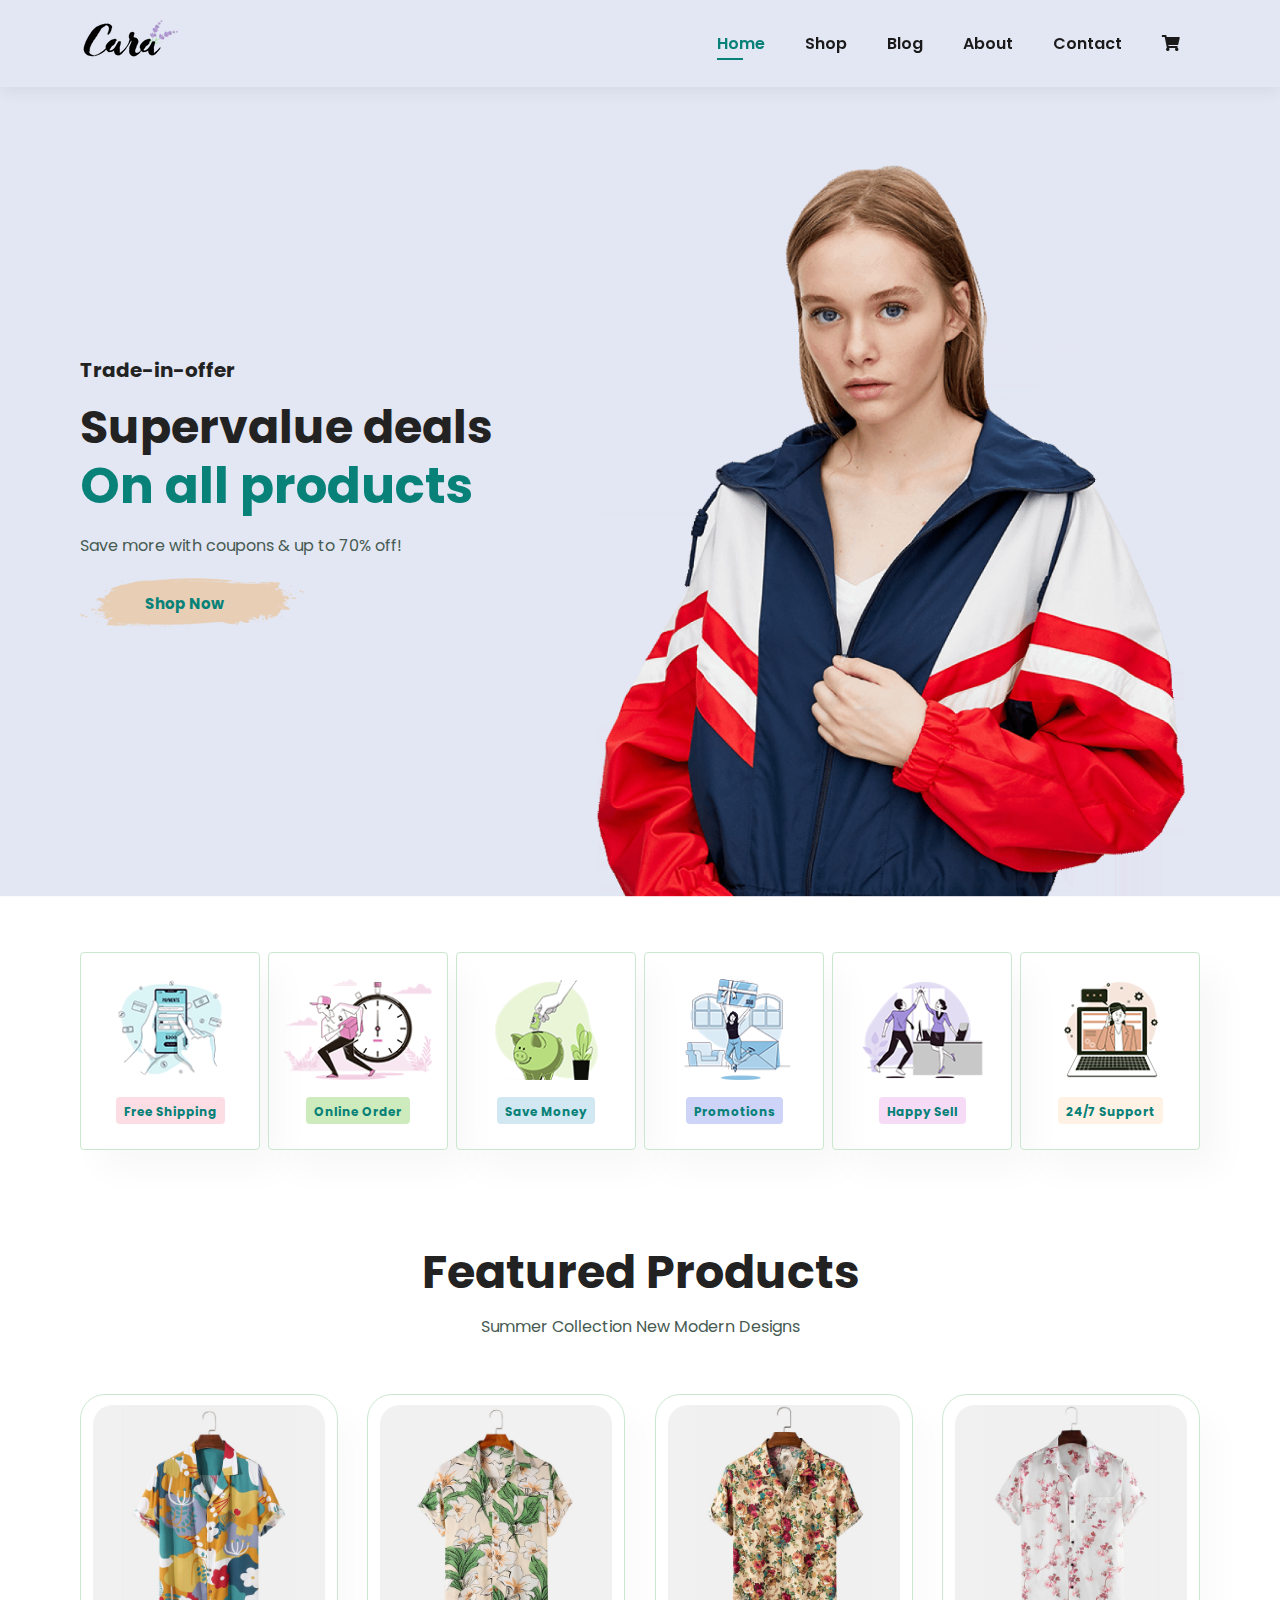
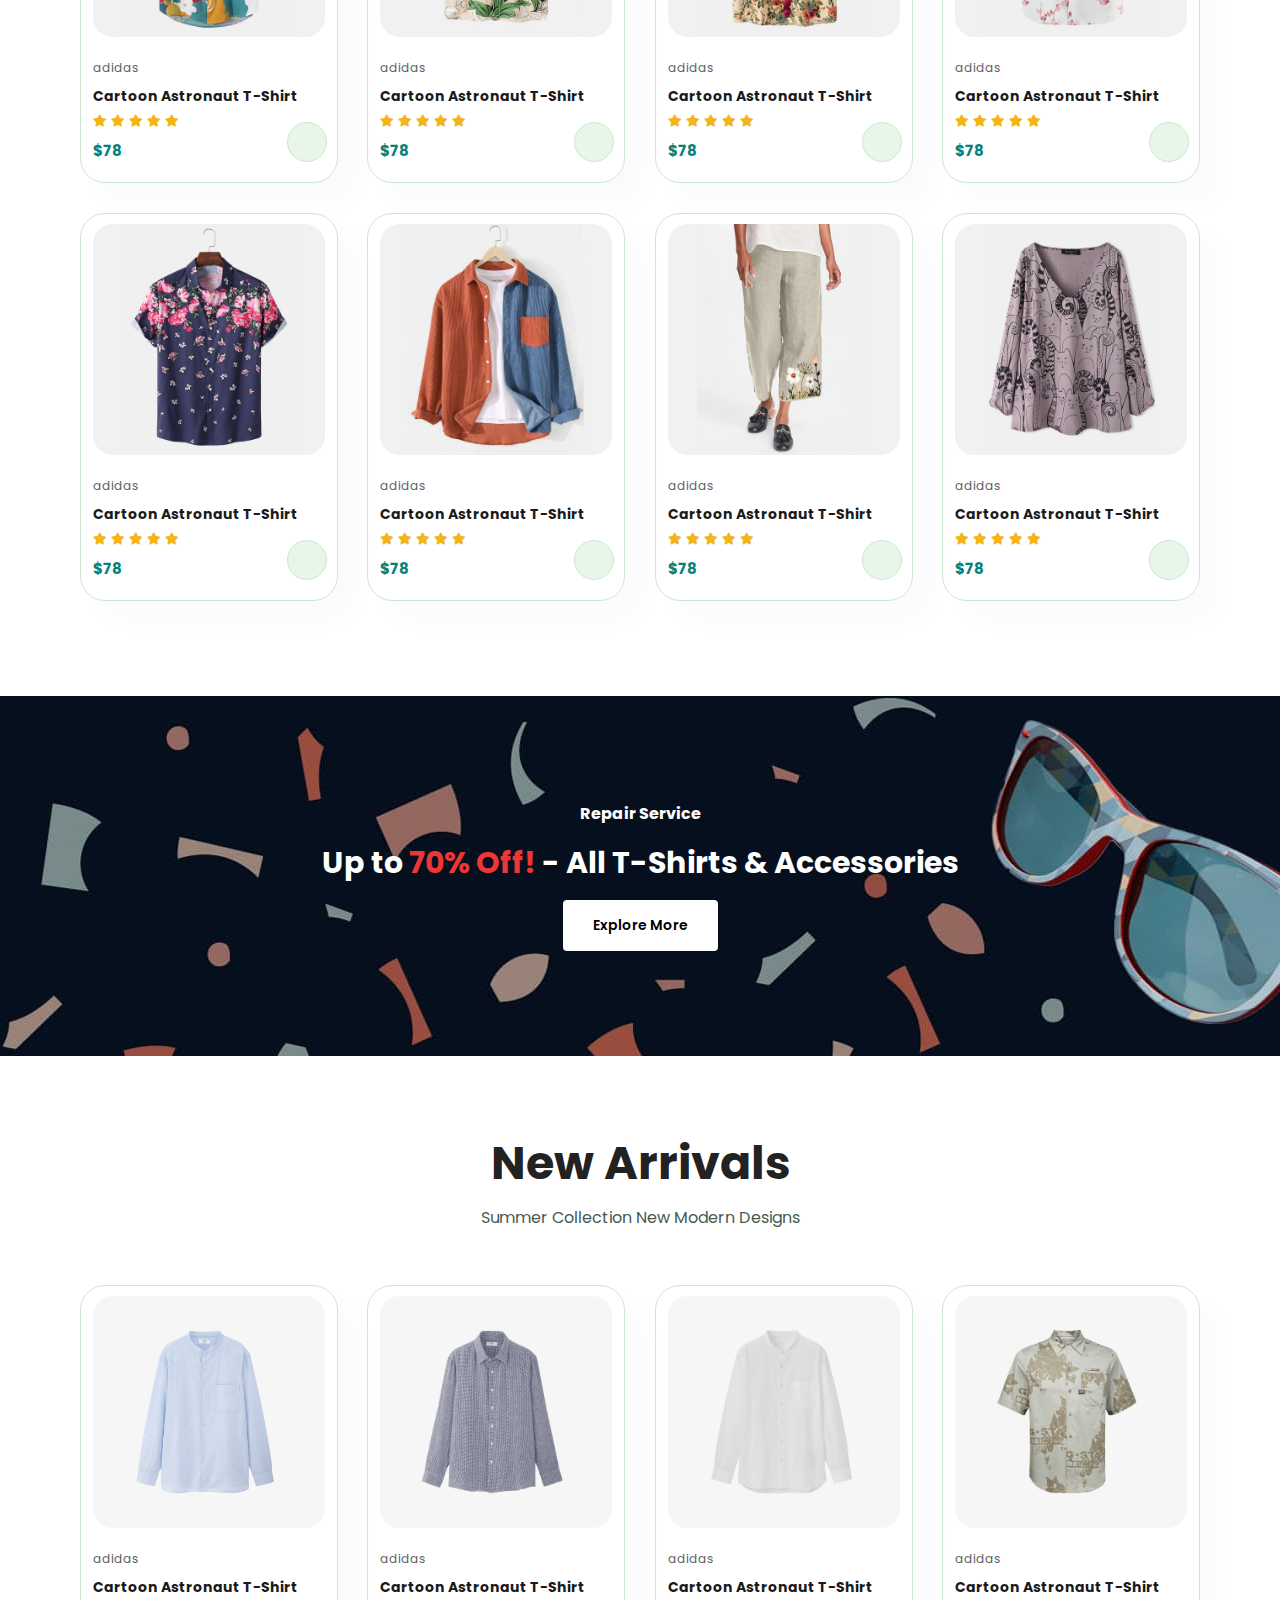
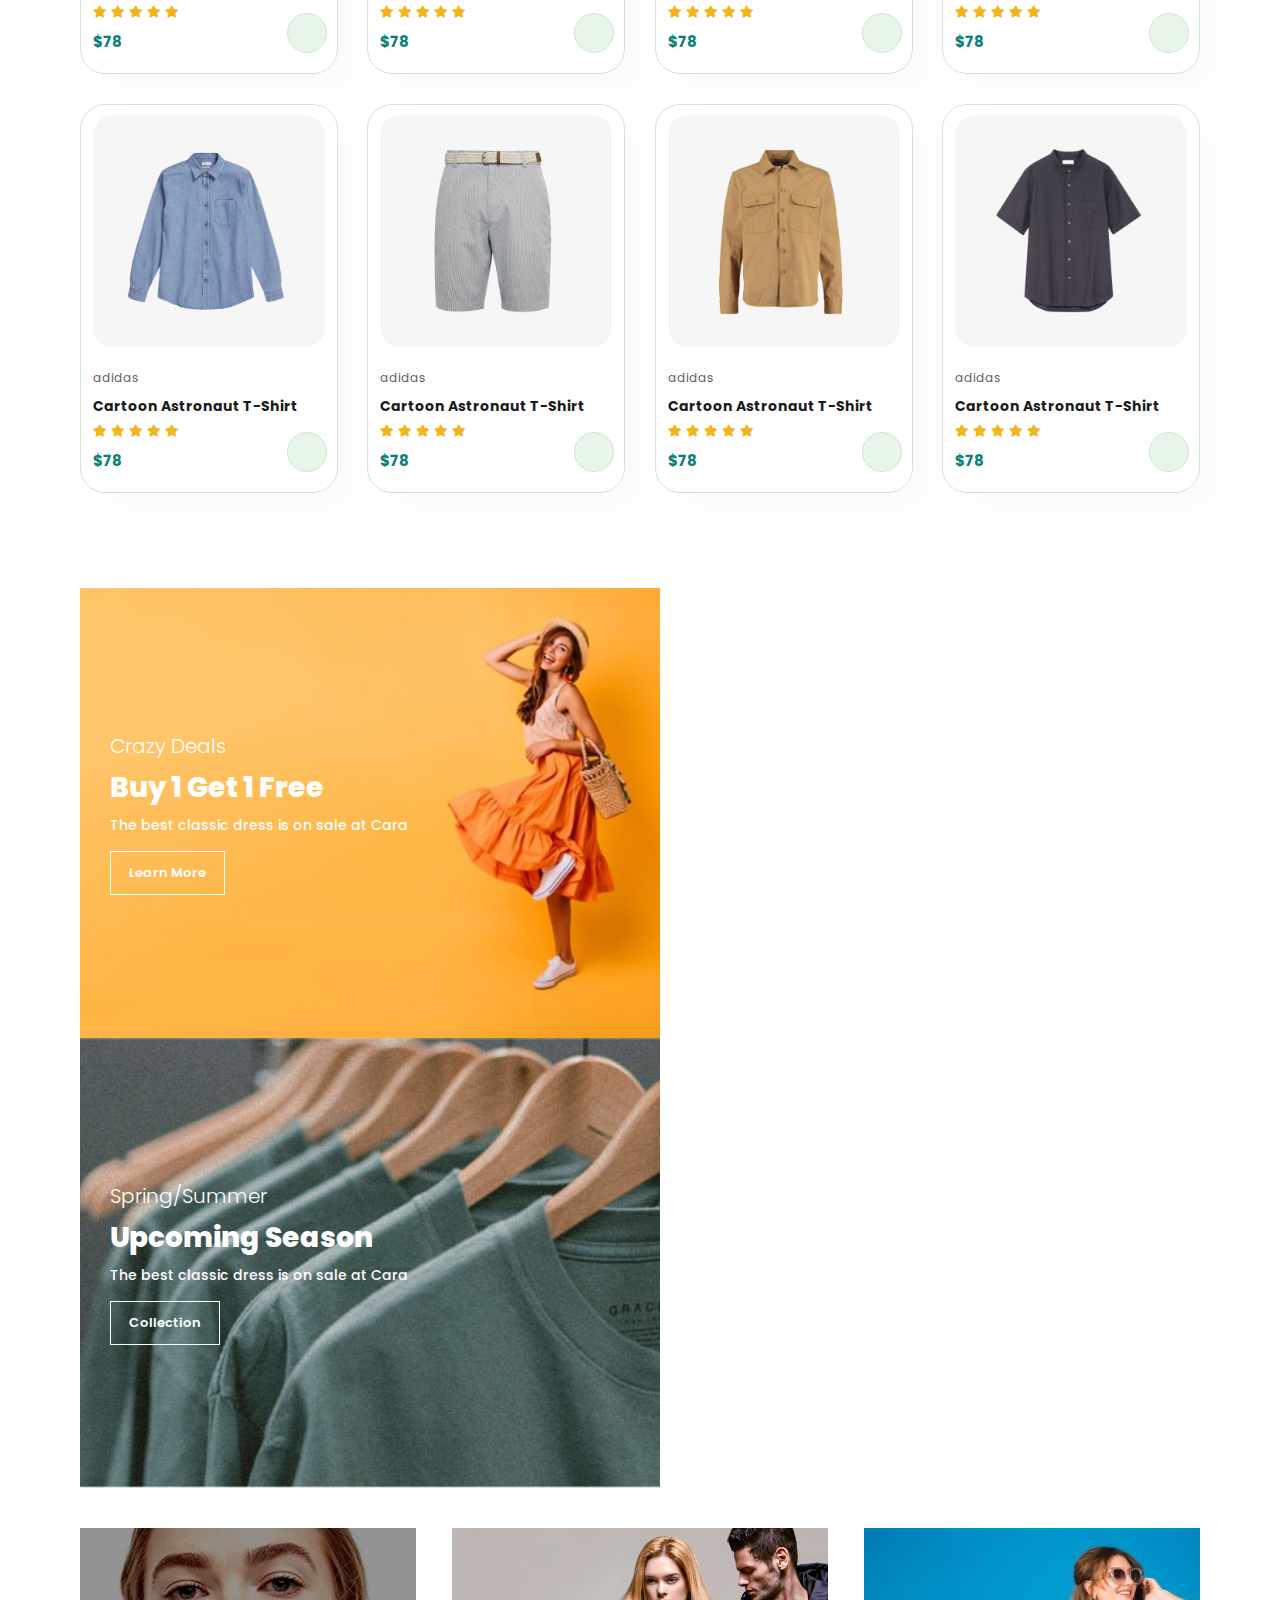
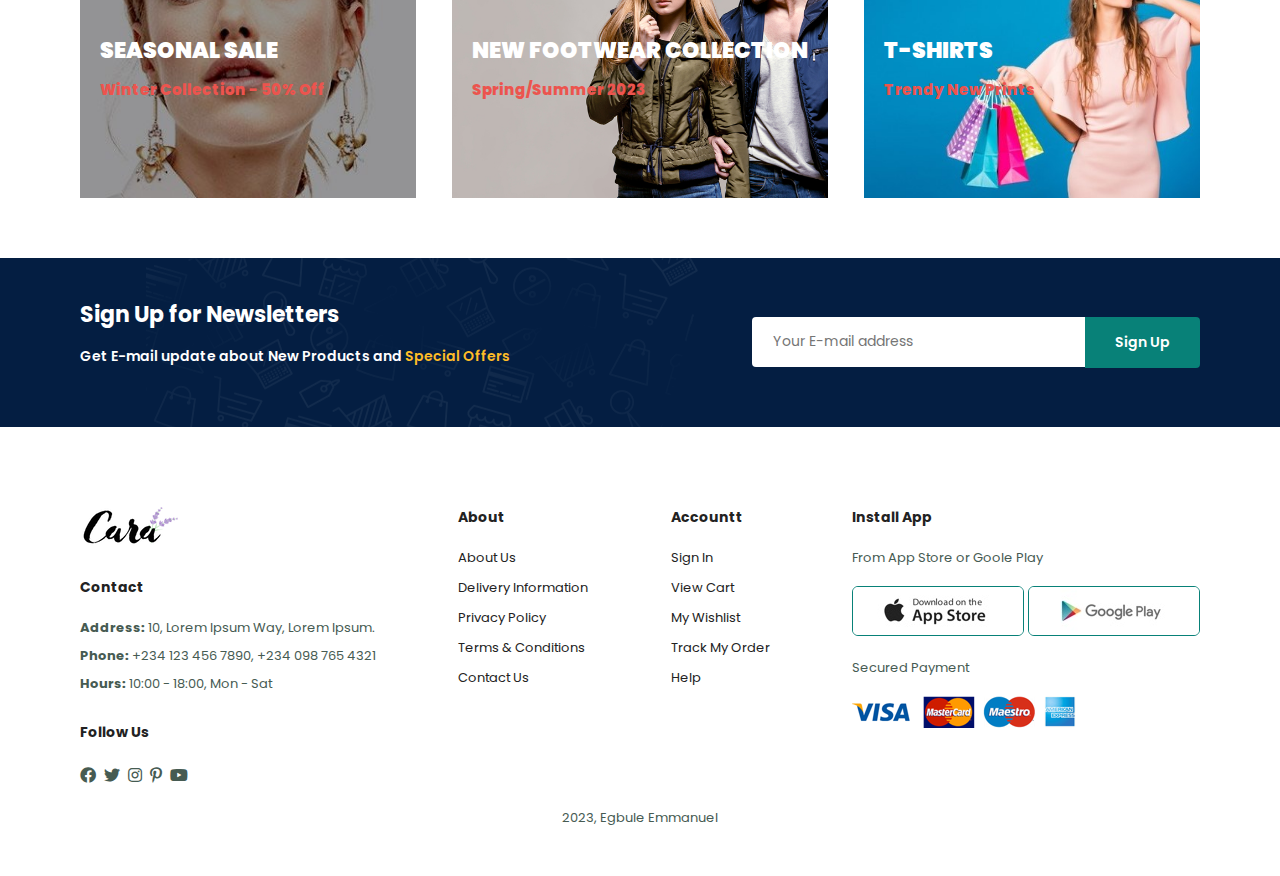
==== commit 9d31354f: "finished the footer section now working on resposivity for tab view and mobile view styling in the c" ====
--- a/index.html
+++ b/index.html
@@ -29,6 +29,10 @@
           </li>
         </ul>
       </div>
+      <div id="mobile">
+        <a href="cart.html"><i class="fa fa-shopping-cart"></i></a>
+        <i id="bar" class="fa fa-outdent"></i>
+      </div>
     </section>
 
     <!-- hero section -->
@@ -396,11 +400,51 @@
     <!-- footer -->
     <footer class="section-p1">
       <div class="col">
-        <img src="img/logo.png" alt="" />
+        <img class="logo" src="img/logo.png" alt="" />
         <h4>Contact</h4>
-        <p><strong>Address: </strong></p>
-        <p><strong>Phone: </strong>+234 123 456 7890</p>
-        <p><strong>Hours: </strong>10:00 - 18:00</p>
+        <p><strong>Address: </strong>10, Lorem Ipsum Way, Lorem Ipsum.</p>
+        <p><strong>Phone: </strong>+234 123 456 7890, +234 098 765 4321</p>
+        <p><strong>Hours: </strong>10:00 - 18:00, Mon - Sat</p>
+        <div class="follow">
+          <h4>Follow Us</h4>
+          <div class="icon">
+            <i class="fab fa-facebook"></i>
+            <i class="fab fa-twitter"></i>
+            <i class="fab fa-instagram"></i>
+            <i class="fab fa-pinterest-p"></i>
+            <i class="fab fa-youtube"></i>
+          </div>
+        </div>
+      </div>
+      <div class="col">
+        <h4>About</h4>
+        <a href="#">About Us</a>
+        <a href="#">Delivery Information</a>
+        <a href="#">Privacy Policy</a>
+        <a href="#">Terms & Conditions</a>
+        <a href="#">Contact Us</a>
+      </div>
+      <div class="col">
+        <h4>Accountt</h4>
+        <a href="#">Sign In</a>
+        <a href="#">View Cart</a>
+        <a href="#">My Wishlist</a>
+        <a href="#">Track My Order</a>
+        <a href="#">Help</a>
+      </div>
+
+      <div class="col install">
+        <h4>Install App</h4>
+        <p>From App Store or Goole Play</p>
+        <div class="row">
+          <img src="img/pay/app.jpg" alt="" />
+          <img src="img/pay/play.jpg" alt="" />
+        </div>
+        <p>Secured Payment</p>
+        <img src="img/pay/pay.png" alt="" />
+      </div>
+      <div class="copyright">
+        <p>2023, Egbule Emmanuel</p>
       </div>
     </footer>
     <script src="script.js"></script>
--- a/style.css
+++ b/style.css
@@ -3,7 +3,7 @@
   box-sizing: border-box;
   margin: 0;
   padding: 0;
-  font-family: "Popins", sans-serif;
+  font-family: "Poppins", sans-serif;
 }
 
 h1 {
@@ -120,6 +120,11 @@
   left: 20px;
 }
 
+#mobile {
+  display: none;
+  align-items: center;
+}
+
 #hero {
   background-image: url("img/hero4.png");
   height: 90vh;
@@ -455,3 +460,99 @@
   border-top-left-radius: 0;
   border-bottom-left-radius: 0;
 }
+
+footer {
+  display: flex;
+  flex-wrap: wrap;
+  justify-content: space-between;
+}
+
+footer .col {
+  display: flex;
+  flex-direction: column;
+  align-items: flex-start;
+  margin-bottom: 20px;
+}
+
+footer .logo {
+  margin-bottom: 30px;
+}
+
+footer h4 {
+  font-size: 14px;
+  padding-bottom: 20px;
+}
+
+footer p {
+  font-size: 13px;
+  margin: 0 0 8px 0;
+}
+
+footer a {
+  font-size: 13px;
+  text-decoration: none;
+  color: #222;
+  margin-bottom: 10px;
+}
+
+footer .follow {
+  margin-top: 20px;
+}
+
+footer .follow i {
+  color: #465b52;
+  padding-right: 4px;
+  cursor: pointer;
+}
+
+footer .install .row img {
+  border: 1px solid #088178;
+  border-radius: 6px;
+}
+
+footer .install img {
+  margin: 10px 0 15px 0;
+}
+
+footer .follow i:hover,
+footer a:hover {
+  color: #088178;
+}
+
+footer .copyright {
+  width: 100%;
+  text-align: center;
+}
+
+/*Start Media Query*/
+@media (max-width: 799px) {
+  #navbar {
+    display: flex;
+    flex-direction: column;
+    align-items: flex-start;
+    justify-content: flex-start;
+    position: fixed;
+    top: 0;
+    right: -300px;
+    height: 10vh;
+    width: 300px;
+    background-color: #e3e6f3;
+    box-shadow: 0 40px 60px rgba(0, 0, 0, 0.01);
+    padding: 80px 0 0 10px;
+  }
+
+  #navbar li {
+    margin-bottom: 25px;
+  }
+
+  #mobile {
+    display: flex;
+    align-items: center;
+  }
+
+  #mobile i {
+    color: #1a1a1a;
+    font-size: 24px;
+    padding-left: 20px;
+  }
+}
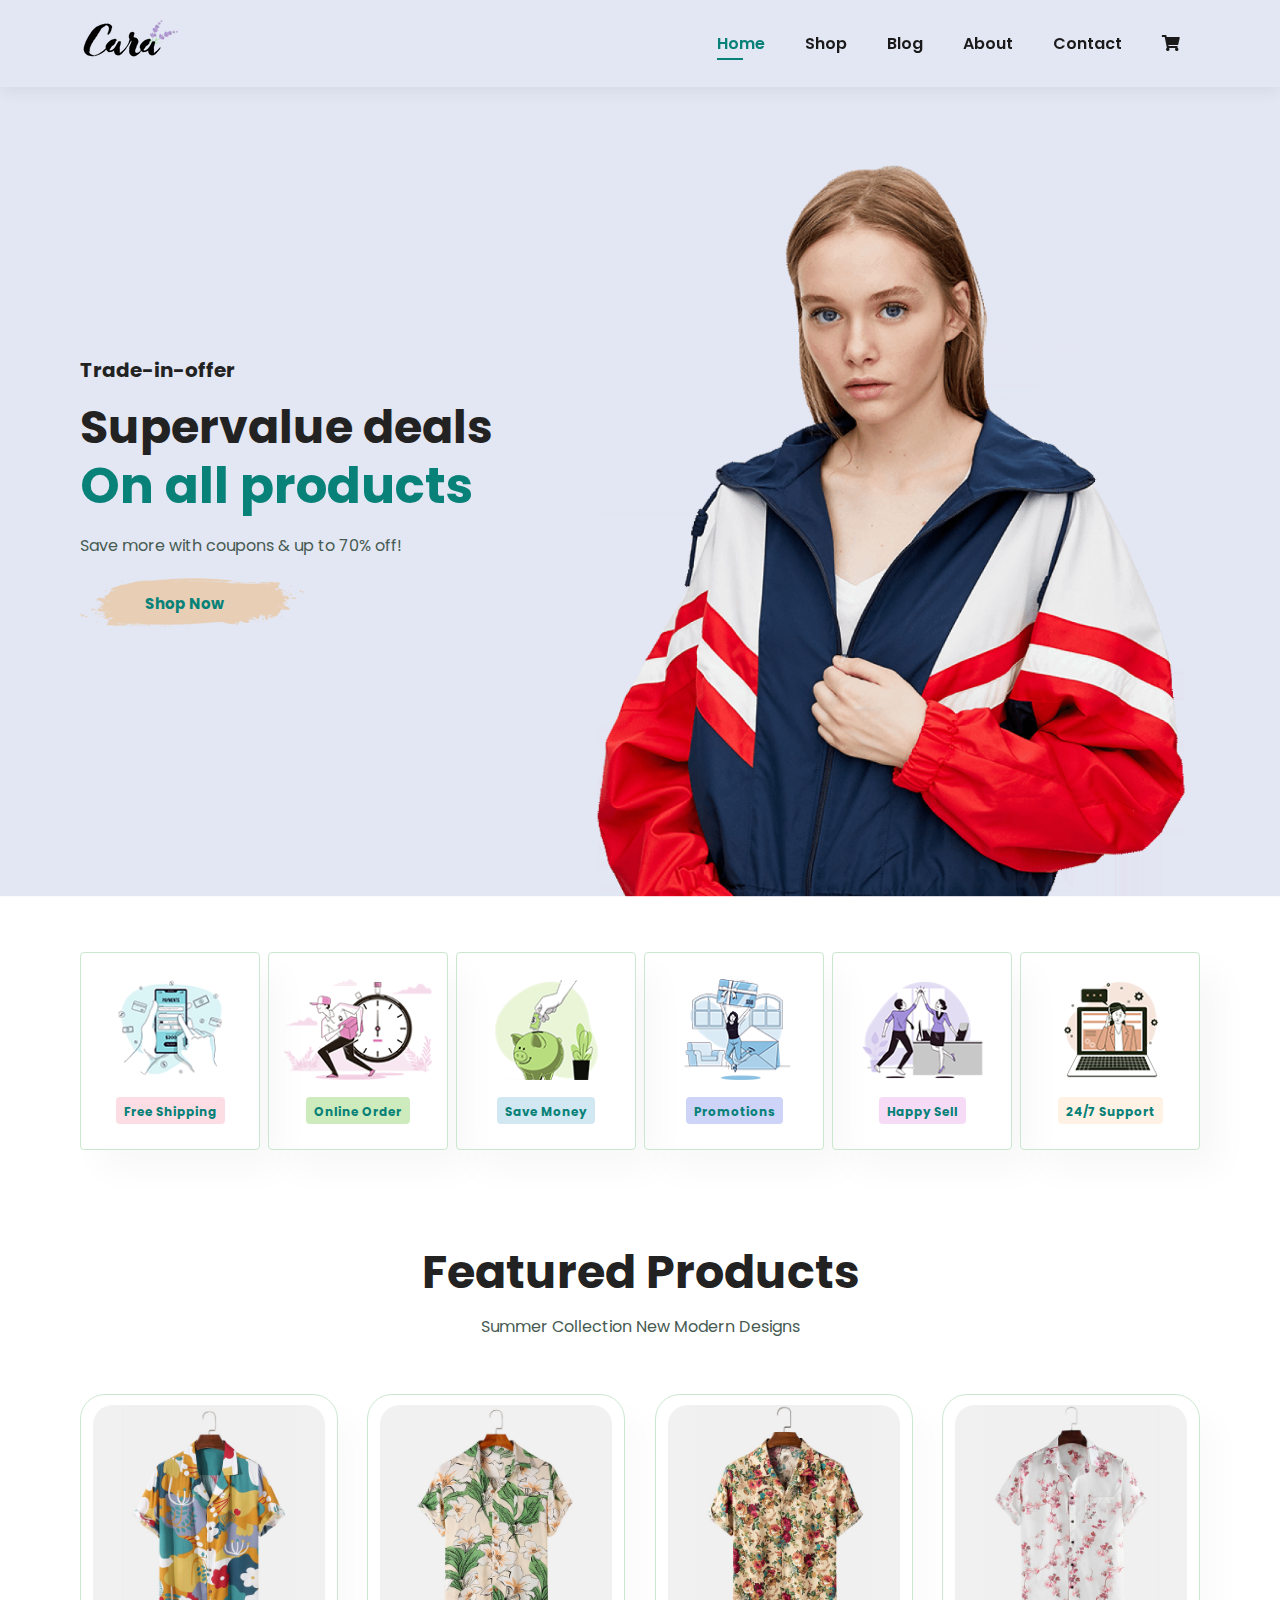
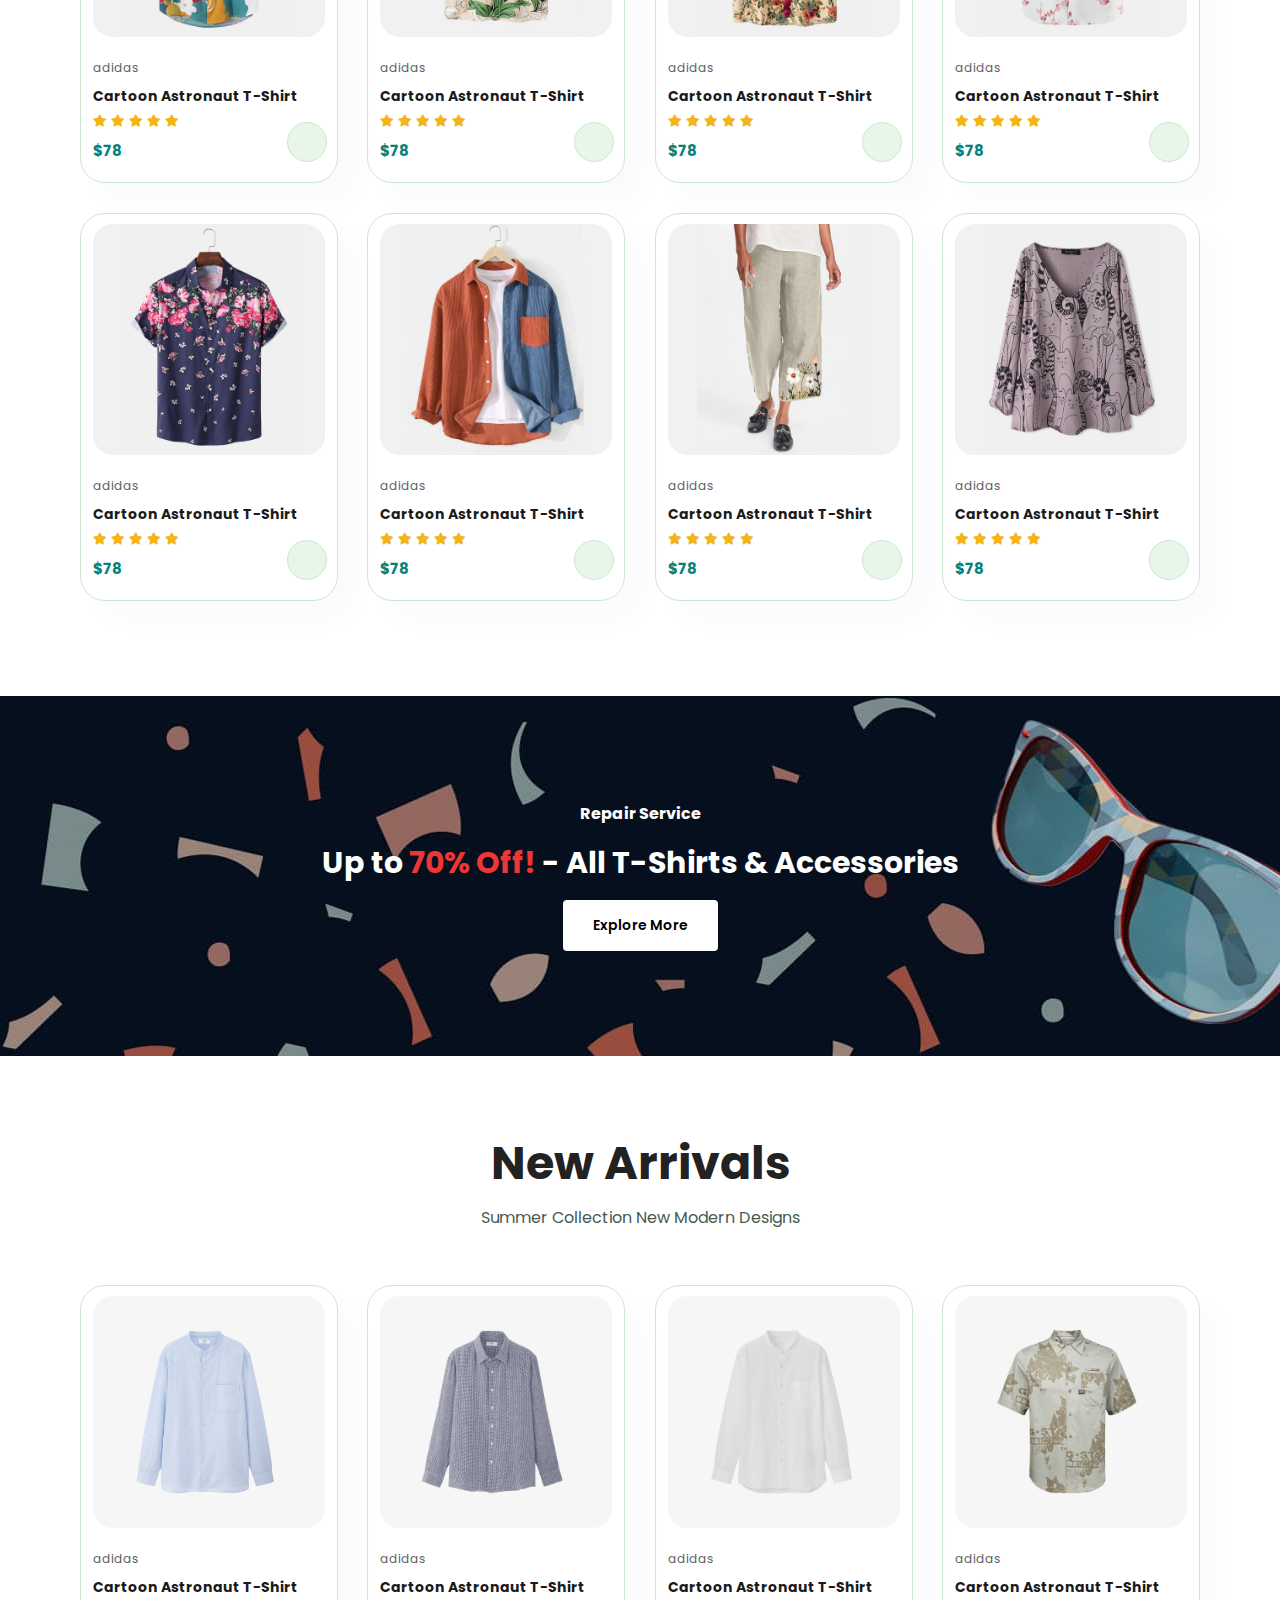
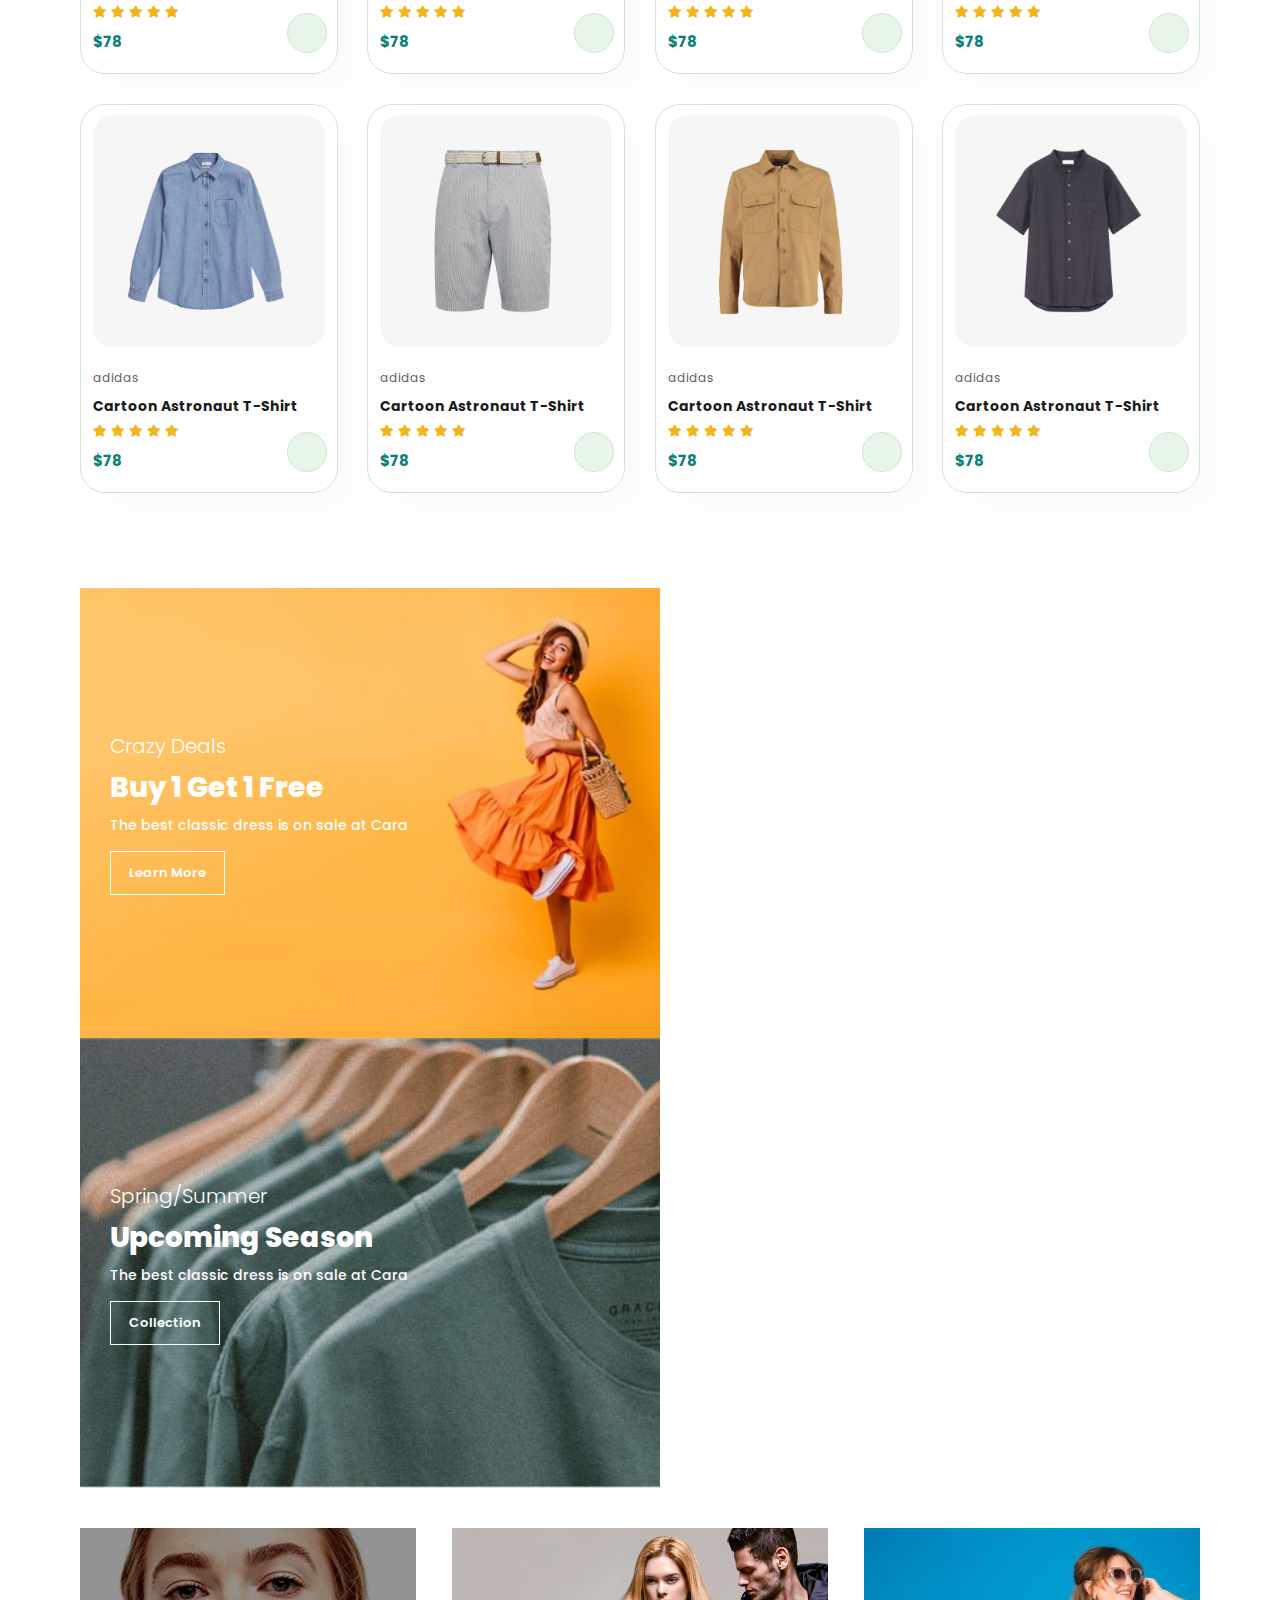
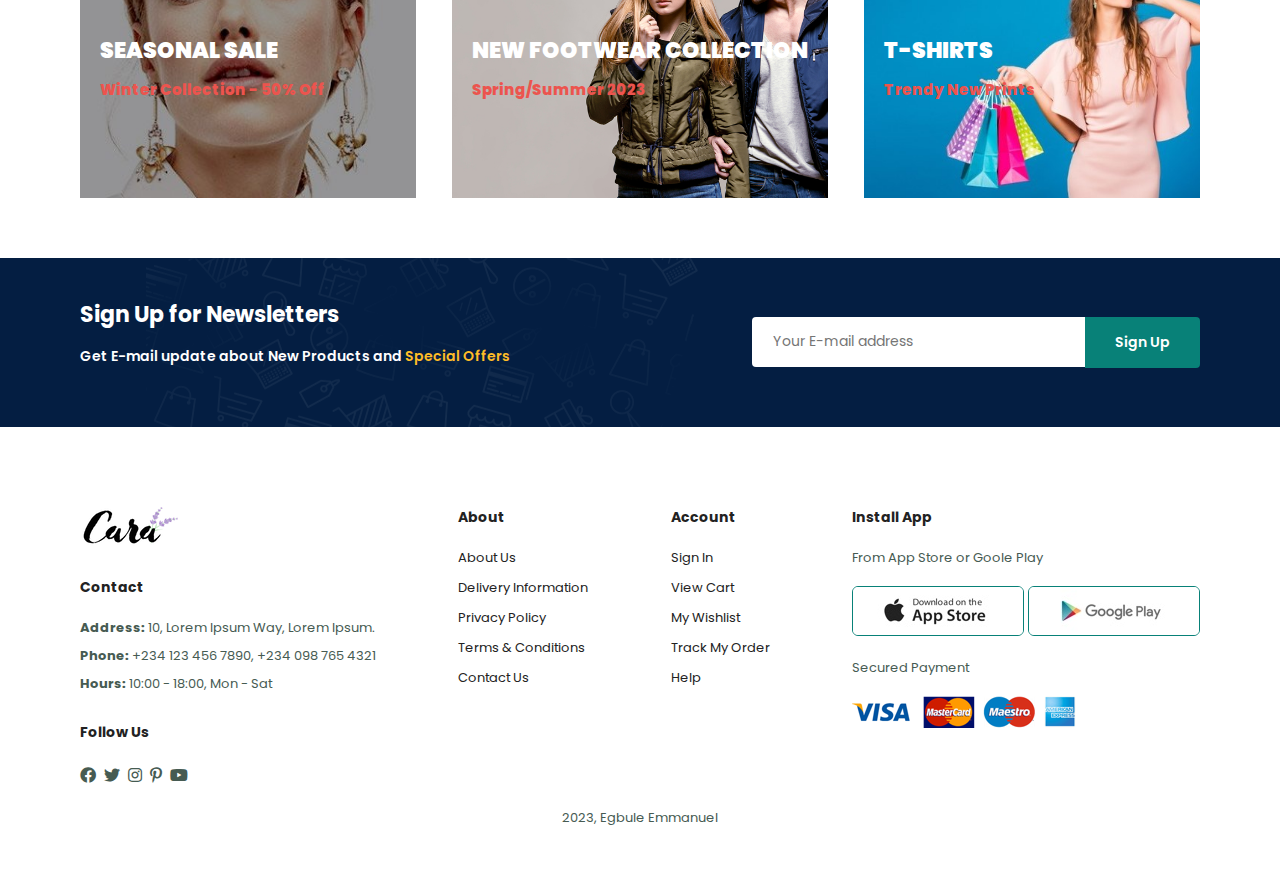
==== commit cf1e9a08: "Started with responsivity on mobile view (tab)" ====
--- a/index.html
+++ b/index.html
@@ -22,10 +22,11 @@
           <li><a href="blog.html">Blog</a></li>
           <li><a href="about.html">About</a></li>
           <li><a href="contact.html">Contact</a></li>
-          <li>
+          <li id="lg-bag">
             <a href="cart.html"
               ><i class="fa fa-shopping-cart" aria-hidden="true"></i
             ></a>
+            <a href="#" id="close"><i class="fa fa-times"></i></a>
           </li>
         </ul>
       </div>
@@ -425,7 +426,7 @@
         <a href="#">Contact Us</a>
       </div>
       <div class="col">
-        <h4>Accountt</h4>
+        <h4>Account</h4>
         <a href="#">Sign In</a>
         <a href="#">View Cart</a>
         <a href="#">My Wishlist</a>
--- a/style.css
+++ b/style.css
@@ -125,6 +125,10 @@
   align-items: center;
 }
 
+#close {
+  display: none;
+}
+
 #hero {
   background-image: url("img/hero4.png");
   height: 90vh;
@@ -534,11 +538,16 @@
     position: fixed;
     top: 0;
     right: -300px;
-    height: 10vh;
+    height: 100vh;
     width: 300px;
     background-color: #e3e6f3;
     box-shadow: 0 40px 60px rgba(0, 0, 0, 0.01);
     padding: 80px 0 0 10px;
+    transition: 0.3s;
+  }
+
+  #navbar.active {
+    right: 0px;
   }
 
   #navbar li {
@@ -555,4 +564,31 @@
     font-size: 24px;
     padding-left: 20px;
   }
-}
+
+  #close {
+    position: absolute;
+    color: #222;
+    font-size: 24px;
+    top: 30px;
+    left: 30px;
+    display: initial;
+  }
+
+  #lg-bag {
+    display: none;
+  }
+
+  #hero {
+    height: 70vh;
+    background-position: top 30% right 30%;
+    padding: 0 80px;
+  }
+
+  #feature {
+    justify-content: center;
+  }
+
+  #feature .fe-box {
+    margin: 15px 15px;
+  }
+}
